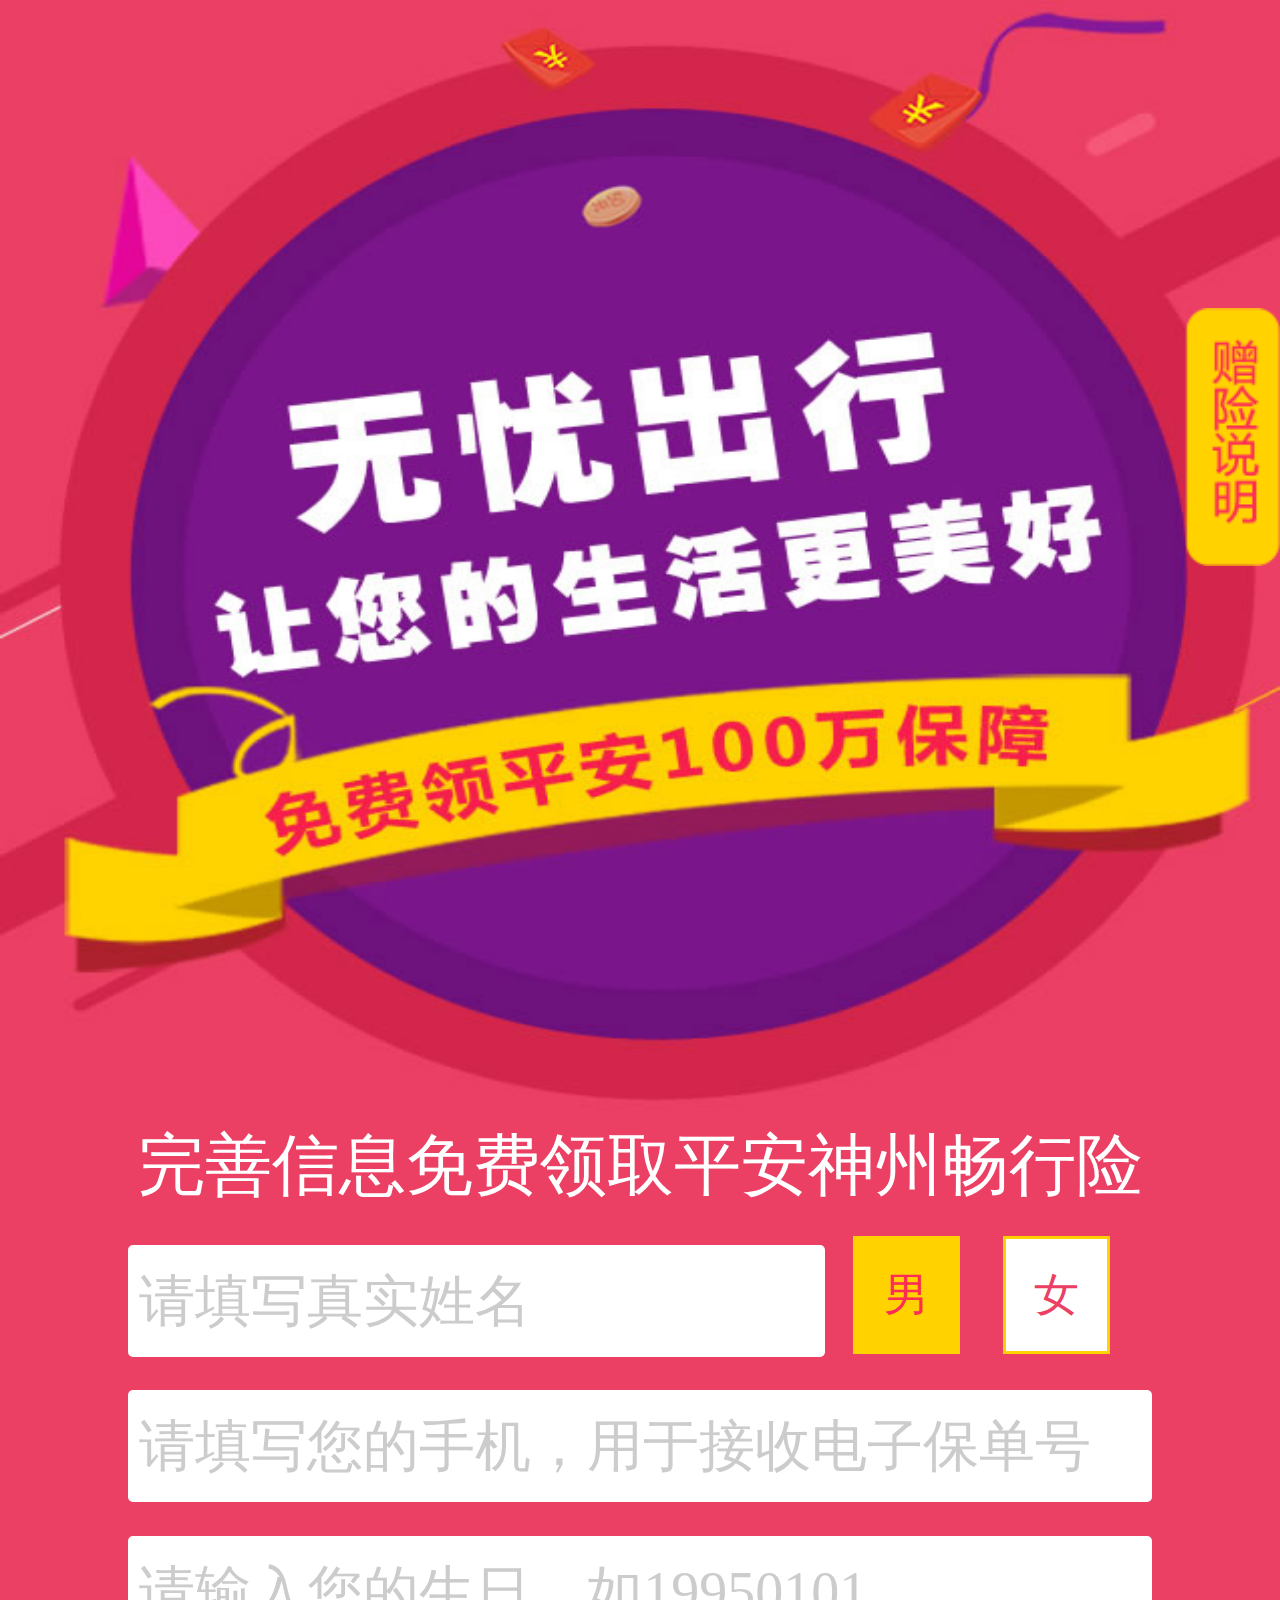
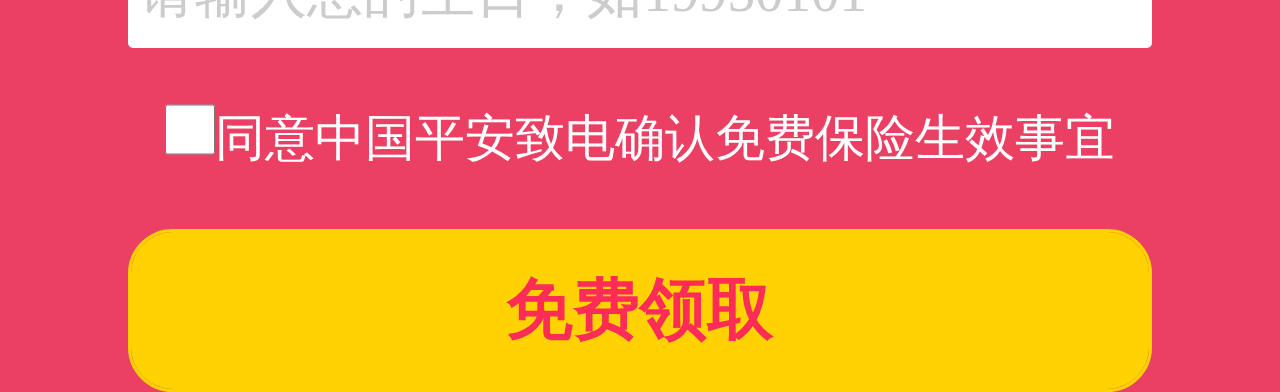
==== src/main/resources/public/index.html @ 1648fb3e "Bug:1111 Bugzilla Project: Sichuan Airline Description:" ====
<!DOCTYPE html>
<html>
<head>
    <meta charset="utf-8">
    <title>免费领取</title>
    <meta name="viewport" content="target-densitydpi=device-dpi,width=device-width, initial-scale=1,maximum-scale=1, user-scalable=no">
    <meta name="mobile-web-app-capable" content="yes">
    <meta name="apple-mobile-web-app-capable" content="yes">
    <meta name="apple-mobile-web-app-status-bar-style" content="black">
    <link rel="stylesheet" href="css/style.css">
    <script type="text/javascript" src="js/jquery.js"></script>
    <script type="text/javascript" src="js/jquery-ui.min.js"></script>
    <script type="text/javascript" src="js/jquery.validate.min.js"></script>
    
    <script>
    function isPhoneNo(phone) { 
    	 var pattern = /^1[34578]\d{9}$/; 
    	 return pattern.test(phone); 
    	}
    /* $.validator.setDefaults({
		submitHandler: function() {
			alert("submitted!");
		}
	}); */
	
	function onhb(obj){
		obj.style.color='black';
	}
    
    $( function() {
    	
    	
        	
    	
        $( "#dialog" ).click(function() {
        	  $( "#page1" ).show( "fold", 200 );
        	  $( "#page1-mask" ).show( "fold", 200 );
        	  
        });
        
        $( "#page1close" ).click(function() {
      	  $( "#page1" ).hide();
      	  $( "#page1-mask" ).hide();
      	  
      	});
        
        $( "#username" ).focus(function() {
        	  $( "#username" ).val("");
        	  $( "#username" ).css('color','black');
        	});
        $( "#telphone" ).focus(function() {
      	  $( "#telphone" ).val("");
      		$( "#telphone" ).css('color','black');
      	  
      	});
        $( "#bday" ).focus(function() {
        	  $( "#bday" ).val("");
        	  $( "#bday" ).css('color','black');
        	});
        $( "#sex1" ).click(function() {
        	$( "#sexman" ).removeClass("man");
      	  $( "#sexman" ).addClass("man_click");
      	$( "#sexwoman" ).removeClass("man_click");
      	$( "#sexwoman" ).addClass("man");
      	$( "#sex" ).val("1");
      	});
        
        $( "#sex2" ).click(function() {
        	$( "#sexwoman" ).removeClass("man");
        	  $( "#sexwoman" ).addClass("man_click");
        	$( "#sexman" ).removeClass("man_click");
        	$( "#sexman" ).addClass("man");
        	$( "#sex" ).val("2");
        });
        
        
        

        
        
        $("#sub").click(function(){
        	var flag = "0";
        	if($( "#username" ).val()=='' || $( "#username" ).val()=='请填写真实姓名' ){
        		$( "#username" ).animate({
        	          backgroundColor: "#aa0000",
        	          //color: "#fff",
        	          //width: 500
        	        }, 1000 )
        		//$( "#username" ).focus();
        		$( "#username" ).val("请填写真实姓名");
        		$( "#username" ).animate({
      	          backgroundColor: "#ffffff",
      	          //color: "#fff",
      	          //width: 500
      	        }, 500 )
        		flag="1";
        	}
        	
			if($( "#telphone" ).val()=='' || $( "#telphone" ).val()=='请填写您的手机，用于接收电子保单号' || !isPhoneNo($( "#telphone" ).val())){
				$( "#telphone" ).animate({
      	          backgroundColor: "#aa0000",
      	          //color: "#fff",
      	          //width: 500
      	        }, 1000 )
        		//$( "#telphone" ).focus();
        		$( "#telphone" ).val("请填写您的手机，用于接收电子保单号");
        		$( "#telphone" ).animate({
        	          backgroundColor: "#ffffff",
        	          //color: "#fff",
        	          //width: 500
        	        }, 500 )
        		flag="1";
        	}
			
			if($( "#bday" ).val()=='' || $( "#bday" ).val()=='请输入您的生日，如19950101'){
				$( "#bday" ).animate({
	      	          backgroundColor: "#aa0000",
	      	          //color: "#fff",
	      	          //width: 500
	      	        }, 1000 )
        		//$( "#bday" ).focus();
        		$( "#bday" ).val("请输入您的生日，如19950101");
        		$( "#bday" ).animate({
      	          backgroundColor: "#ffffff",
      	          //color: "#fff",
      	          //width: 500
      	        }, 500 )
        		flag="1";
        	}
			
			
			
        	
        	if(flag=='1'){
        		return;
        	}
        	
			if(!$( "#agree" ).is(':checked')){
        		
        		alert("请勾选 同意中国平安致电确认免费保险生效事宜");
        		flag="1";
        	}
			
			if(flag=='1'){
        		return;
        	}
        	
            //Ajax调用处理
          $.ajax({
             type: "POST",
             url: "/project1/save",
           	 data: {
                 "username": $("#username").val(),
                 "sex": $("#sex").val(),
                 "telphone": $("#telphone").val(),
                 "bday":$("#bday").val()
             },
             success: function(data){
            	 $( "#page2" ).show( "fold", 200 );
            	 $( "#page2-mask" ).show( "fold", 200 );
            	 
                }
          });
          
       });
        $( "#page2close" ).click(function() {
        	$( "#page2" ).hide();
        	$( "#page2-mask" ).hide();
        	window.location.reload()
        });
        
      } );
    </script>
</head>

<body>
<input type="hidden" id="sex" name="sex" value="1">
<!--页面html1-->
<div id="box" >
<div class="link"><a id="dialog" href="#"></a></div>
 <div class="logo"></div>

 <div class="box ryui-box ryui-box-align-center ryui-box-ver">
  <div class="ryui-box-flex-1"><h2>完善信息免费领取平安神州畅行险</h2></div>
  <div class="ryui-box-flex-1 ryui-box ryui-box_w">
   <div class="ryui-box-flex-1 input input_s"><input id="username" name="" maxlength="10" type="text" value="请填写真实姓名"  ></div>
   
   <div id="sexman" class="ryui-box-flex-1 man_click"><input id="sex1" name="" type="button" value="男"></div>
   <div id="sexwoman" class="ryui-box-flex-1 man"><input id="sex2" name="" type="button" value="女"></div>
  </div>
  <div class="ryui-box-flex-1 input"><input name="" id="telphone" type="text" maxlength="11" value="请填写您的手机，用于接收电子保单号"></div>
  <div class="ryui-box-flex-1 input"><input name="" id="bday" type="text" maxlength="8"  value="请输入您的生日，如19950101"></div>
  <div class="ryui-box-flex-1 ryui-box chkbox">
   <div class="ryui-box-flex-1"><input id="agree" name="" type="checkbox" value=""></div>
   <div class="ryui-box-flex-1"><h3>同意中国平安致电确认免费保险生效事宜</h3></div>
  </div>
  <div class="ryui-box-flex-1 btn"><button id="sub" type="button" >免费领取</button></div>
 </div>

</div>

<!--页面html2-->
<div id="page1"  class="page1_box ryui-box ryui-box-align-center ryui-box-ver" style="display:none">
<div class="ryui-box-flex-1" style="width: 100%"><div id="page1close" class="close"></div></div>
 <div class="ryui-box-flex-1 baoxian_table">
 <img src="images/baoxian_table.jpg">
 </div>
 <div class="ryui-box-flex-1 txt">
  <h4>投保须知：</h4>
  <span>1）投保规定：本保险身故受益人为法定受益人。正常工作或正常生活的自然人。<br>
2）保险限制：每一客户受赠保险以1份为限；本赠险产品仅限被保人本人领取。<br>
3）保险期限：本保险的保障期限为（6）个月，以被保险人收到短信通知上的保险起止日期为准。对保险起至日期之外所发生的保险事故本公司不负给付保险金责任。<br>
4）告知义务：依据我国《保险法》的规定，投保人、被保险人在投保时，应对投保书内各项内容如实详细地说明或填写清楚。否则，保险人有权依法解除保险合同。<br>
5）保险凭证：本产品仅提供电子保单。仅限赠送。保单经审核生效后客户会自动收到短信通知，请将短信保存以方便查询及理赔。您也可以通过拨打电话：95511或登陆<a href="http://www.pingan.com/property_insurance/pa18AutoInquiry/" style="color:#0000ff;text-decoration:underline;">http://www.pingan.com/
property_insurance/pa18AutoInquiry/</a>查询您的保单信息。<br>
6）本保险不接受撤保、退保、加保及被保险人更换。<br>
7）保险金申请：发生保险事故后，请被保险人或受益人及时凭电子保险单号及身份信息向保险公司报案，并提供相关证明和资料，保险公司将尽快按照有关条款履行给付责任。</span>
 </div>
</div>
<div id="page1-mask" style="display:none"></div>

<!--页面html3-->
<div id="page2" class="page1_box ryui-box ryui-box-align-center ryui-box-ver" style="display:none">
 <div class="ryui-box-flex-1" style="width: 100%"><div id="page2close" class="close"><img src="images/close_ico.png"></div></div>
 <div class="ryui-box-flex-1"><h5>参与成功</h5></div>
 <div class="ryui-box-flex-1 page2_txt"><span>恭喜您参与成功，中国平安工作人员后续将致电您关于保险生效事宜，谢谢您的参与！</span></div>
</div>
<div id="page2-mask" style="display:none"></div>
<!--页面完-->
<script src="js/style.js"></script>
<script>
		// $.init({
		// 	swipeBack:true //启用右滑关闭功能
		// });
		$('.ryui-input-group').on('change', 'input', function() {
			var value = this.checked?"true":"false";
			this.previousElementSibling.innerText = "checked："+value;
		});
	</script>
</body>
</html>
---- src/main/resources/public/css/style.css ----
/* CSS Document */
*{ margin:0; padding:0;}
a:focus, a:after, a:hover{ outline:0;-moz-outline: none;}
a{ cursor: pointer;text-decoration: none;outline: none;background-color: transparent;}
img{ border:0;}
table{ border-collapse:collapse;}
.clr{ clear:both;}
*, *:after, *:before { -webkit-box-sizing: border-box; box-sizing: border-box; }
.clearfix:before, .clearfix:after { display: table; content: ''; }
.clearfix:after { clear: both; }
html,body{ height: 100%;font-family:"Microsoft YaHei",微软雅黑,"MicrosoftJhengHei",华文细黑,STHeiti,MingLiu; background:#eb4064;}

.ryui-box
{
    display:         box;
    display: -webkit-box;
    display:-moz-box;
}
.ryui-box-ver
{
    box-orient: vertical;
    -webkit-box-orient: vertical;
}
.ryui-box-align-center
{
    box-align: center;
    -webkit-box-align: center;
}
.ryui-box-pack-end
{
    box-pack: end;
    -webkit-box-pack: end;
}
.ryui-box-flex-1
{
    box-flex: 1;
    -webkit-box-flex: 1;
}

.ryui-box-flex-2
{
    box-flex: 2;
    -webkit-box-flex: 2;
}
input[type='button'],
input[type='submit'],
input[type='reset'],
button,
.ryui-btn
{
    font-size: 1.2rem;
    font-weight: bold;
	font-family:微软雅黑;
    line-height: 1.6rem;
    position: relative;
    display: inline-block;
    overflow: hidden;
    margin-bottom: 0;
    padding: .6rem .75rem;
    cursor: pointer;
    -webkit-transition: all;
    transition: all;
    -webkit-transition-timing-function: linear;
    transition-timing-function: linear;
    -webkit-transition-duration: .2s;
    transition-duration: .2s;
    text-align: center;
    vertical-align: top;
    white-space: nowrap;
    color: #ff2c58;
    border: .0625rem solid #ffd200;
    border-radius: .8rem;
    border-top-left-radius: .8rem;
    border-top-right-radius: .8rem;
    border-bottom-right-radius: .8rem;
    border-bottom-left-radius: .8rem;
    background-color: #ffd200;
    background-clip: padding-box;
}
input[type='button']:enabled:active,
input[type='button'].ryui-active:enabled,
input[type='submit']:enabled:active,
input[type='submit'].ryui-active:enabled,
input[type='reset']:enabled:active,
input[type='reset'].ryui-active:enabled,
button:enabled:active,
button.ryui-active:enabled,
.ryui-btn:enabled:active,
.ryui-btn.ryui-active:enabled
{
    color: #fff;
    background-color: #929292;
    box-shadow: 0 10px 20px rgba(0, 0, 0, .19), 0 6px 6px rgba(0, 0, 0, .23);
}
input[type='button']:disabled,
input[type='button'].ryui-disabled,
input[type='submit']:disabled,
input[type='submit'].ryui-disabled,
input[type='reset']:disabled,
input[type='reset'].ryui-disabled,
button:disabled,
button.ryui-disabled,
.ryui-btn:disabled,
.ryui-btn.ryui-disabled
{
    opacity: .6;
}

#box{background:#eb4064;background-size: 100% 100%; width: 100%; min-height: 100%; }
#box .link{ position:absolute; top:5.5rem; right:0; z-index:2; width:1.7rem; height:4.6rem;}
#box .link a{ float:left; background:url(../images/baoxian_link.png) no-repeat center; background-size: 100% 100%; width:100%; height:100%;}
#box .logo{  position: absolute; top: 0; width:100%;background:url(../images/baoxian_logo.jpg) no-repeat center top;background-size: 100% 100%; width: 100%; height:20rem; z-index: 1;}
#box .box{ padding-top:20rem;}
#box .box h2{ font-size:1.2rem; color:#fff; font-weight:normal;}
#box .box h3{ font-size:.9rem; color:#fff; font-weight:normal;}
.input{ background:#fff; width:80%; height:2rem; border-radius:5px; padding-left:.2rem; margin-top:.6rem;}
.input input{ width:99%; border:0; background:none; height:2rem; line-height:2rem; color:#cccccc; font-size:1rem; font-family:微软雅黑;}
.ryui-box_w{ width:80%;}
.input_s{ width:70%; margin-right:.5rem;}
.chkbox{ margin:1rem auto;}
.chkbox input{ width:.9rem; height:.9rem;}
.btn{ width:80%;}
.btn button{ width:100%;}
.man_click{ width:15%; margin-top:.45rem;}
.man_click input[type='button']{ 
 color: #ff2c58;
    border: .0625rem solid #ffd200;
    border-radius:0;
    border-top-left-radius: 0;
    border-top-right-radius:0;
    border-bottom-right-radius:0;
    border-bottom-left-radius: 0;
    background-color: #ffd200;
	font-size: .8rem;
    font-weight: 400;
	font-family:微软雅黑;
    line-height: 1rem;
	padding:.5rem .5rem;
}
.man{ width:15%; margin-top:.45rem;}
.man input[type='button']{ 
 color: #eb3f63;
    border: .0625rem solid #ffd200;
    border-radius:0;
    border-top-left-radius: 0;
    border-top-right-radius:0;
    border-bottom-right-radius:0;
    border-bottom-left-radius: 0;
    background-color: #ffd200;
	font-size: .8rem;
    font-weight: 400;
	font-family:微软雅黑;
    line-height: 1rem;
	padding:.5rem .5rem;
	background:#fff;
}

#page1-mask{background:#000; opacity: 0.5; background-size: 100% 100%; width: 100%; height: 100%; z-index:9996; top:0; left:0; position:fixed;}
#page1{ width:88%; background:#fff; margin-bottom:6rem; z-index:9997; position:absolute; top:2rem; left:6%; border-radius: .5rem;
    border-top-left-radius: .5rem;
    border-top-right-radius: .5rem;
    border-bottom-right-radius: .5rem;
    border-bottom-left-radius:  .5rem;
}
#page2-mask{background:#000; opacity: 0.5; background-size: 100% 100%; width: 100%; height: 100%; z-index:9998; top:0; left:0; position:fixed;}
#page2{ width:88%; background:#fff; z-index:9999; position:absolute; top:5rem; left:6%; border-radius: .5rem;
    border-top-left-radius: .5rem;
    border-top-right-radius: .5rem;
    border-bottom-right-radius: .5rem;
    border-bottom-left-radius:  .5rem;
}
.baoxian_table{display:inline-block; width:90%; margin-left:5%; height:13.5rem;}
.baoxian_table img{ width:100%; height:100%;}
.txt{ width:90%; }
.txt h4{ color:#f5234f; font-size:1rem;}
.txt span{ color:#666666; font-size:1rem; padding-bottom:2rem; display:inline-block; width:100%;word-break:break-all; }
.close{ margin:.5rem .3rem auto auto; display:inline-block; height:2rem; width:2rem; float:right;}
.close img{width:100%; height:100%;}
h5{ font-size:1.4rem; color:#f5234f; font-weight:normal; text-align:center;}
.page2_txt{  width:92%; margin-left:4%; margin-top:1rem; margin-bottom:2rem;}
#page2 span{ color:#666666; font-size:1rem; text-align:center;}
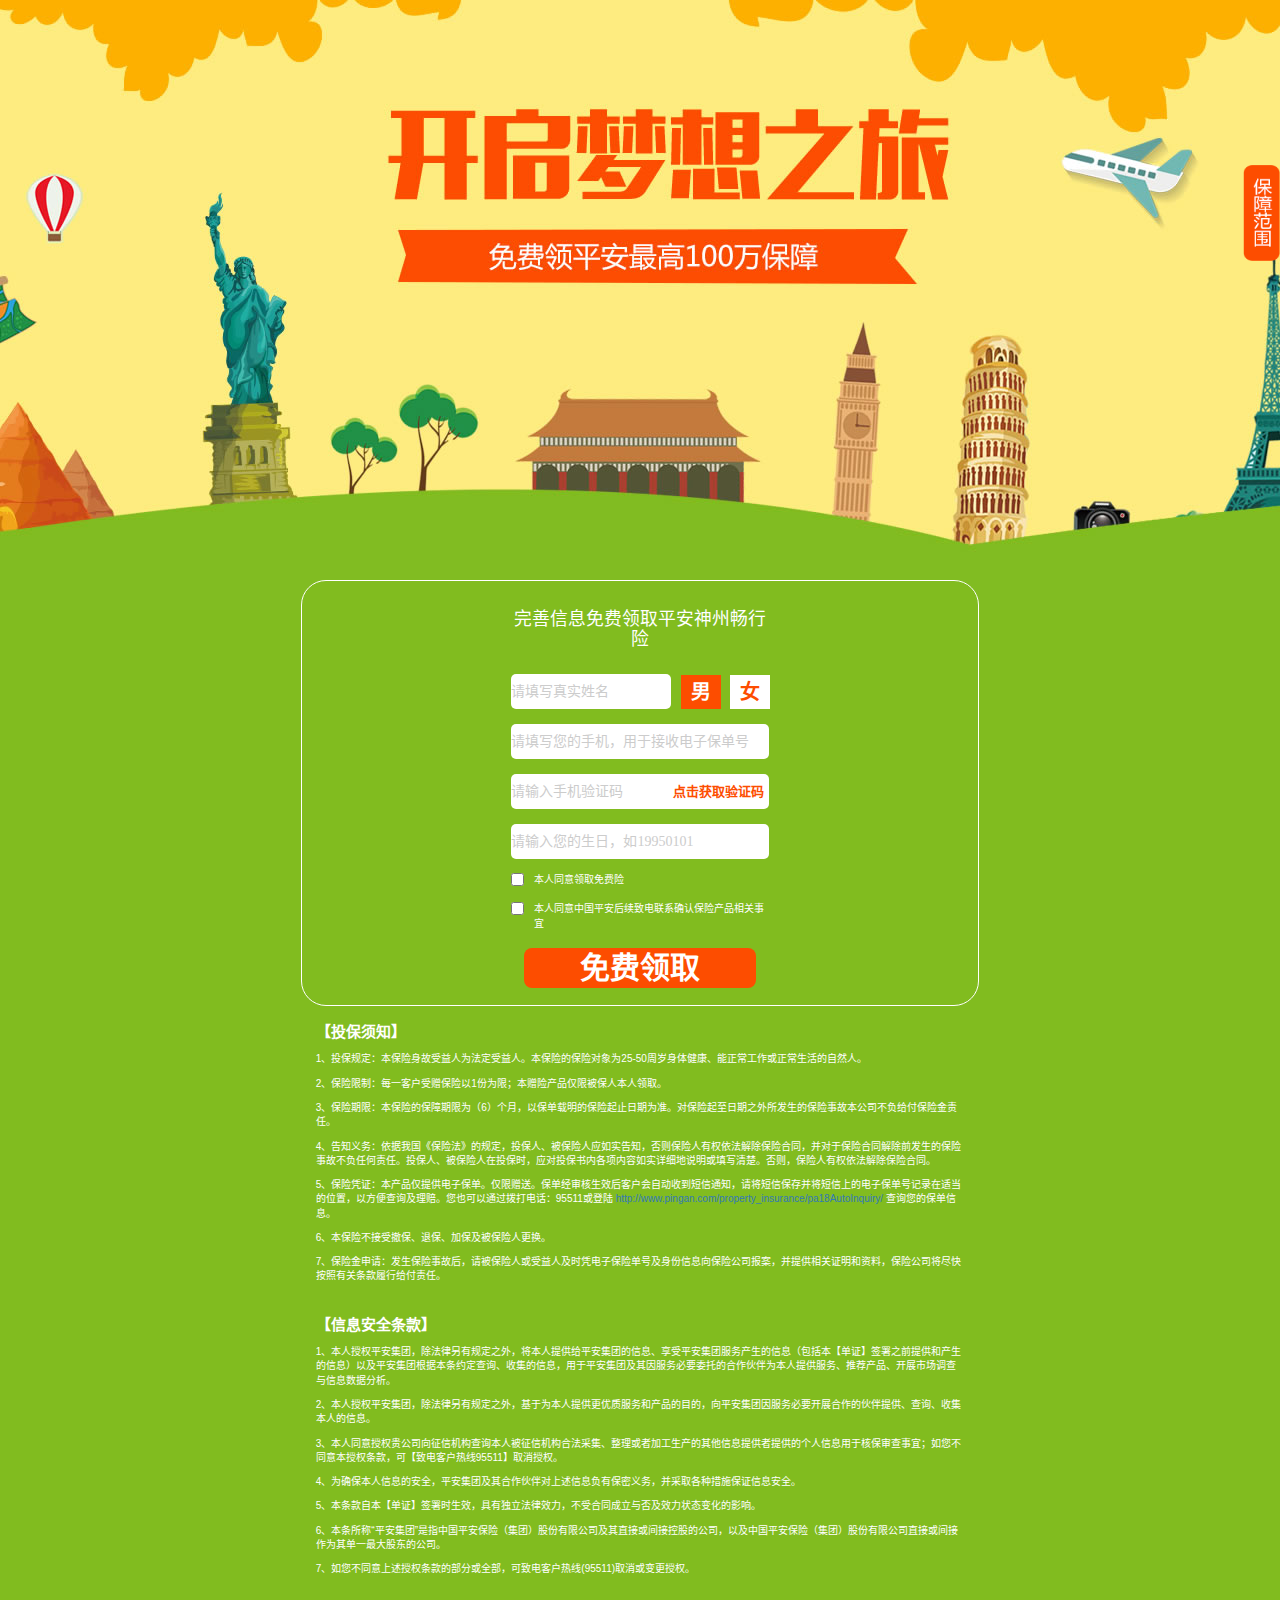
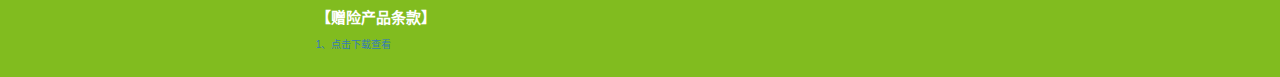
==== commit 77ba6d74: "ok commit" ====
--- a/src/main/resources/public/index.html
+++ b/src/main/resources/public/index.html
@@ -1,241 +1,234 @@
+
 <!DOCTYPE html>
-<html>
+<html lang="zh-CN">
 <head>
-    <meta charset="utf-8">
-    <title>免费领取</title>
-    <meta name="viewport" content="target-densitydpi=device-dpi,width=device-width, initial-scale=1,maximum-scale=1, user-scalable=no">
-    <meta name="mobile-web-app-capable" content="yes">
-    <meta name="apple-mobile-web-app-capable" content="yes">
-    <meta name="apple-mobile-web-app-status-bar-style" content="black">
-    <link rel="stylesheet" href="css/style.css">
-    <script type="text/javascript" src="js/jquery.js"></script>
-    <script type="text/javascript" src="js/jquery-ui.min.js"></script>
-    <script type="text/javascript" src="js/jquery.validate.min.js"></script>
-    
-    <script>
-    function isPhoneNo(phone) { 
-    	 var pattern = /^1[34578]\d{9}$/; 
-    	 return pattern.test(phone); 
-    	}
-    /* $.validator.setDefaults({
-		submitHandler: function() {
-			alert("submitted!");
-		}
-	}); */
+  <meta charset="UTF-8">
+  <meta name="viewport" content="width=device-width, initial-scale=1.0, maximum-scale=1.0, user-scalable=0" />
+  <meta name="format-detection" />
+  <meta name="apple-mobile-web-app-capable" content="yes" />
+  <meta http-equiv="Content-Type" content="text/html; charset=UTF-8"> 
+  <meta http-equiv="X-UA-Compatible" content="IE=edge">
+  <meta name="viewport" content="width=device-width, initial-scale=1">
+  <meta name="description" content="">
+  <meta name="keywords" content="">
+  <title></title>
+  <!--[if IE 8]> 
+    <script src="http://7xrlxs.com1.z0.glb.clouddn.com/scripts/html5shiv.min.js" type="text/javascript"></script>
+    <script src="http://7xrlxs.com1.z0.glb.clouddn.com/scripts/respond.min.js" type="text/javascript"></script>
+  <![endif]-->
+ <link rel="stylesheet" href="css/bootstrap.min.css"> 
+  <link rel="stylesheet" href="css/style1.css">
+  <link rel="stylesheet" href="css/animate.css">
+<!--    <link rel="stylesheet" href="css/index.css">-->
+  <link rel="stylesheet" href="css/index2.css">
+  <script src="js/jquery-1.12.1.min.js"></script>
+  <script>
+  $(document).ready(function(){ 
+　　	//browserRedirect()
 	
-	function onhb(obj){
-		obj.style.color='black';
+        
+    
+  
+ });
+  
+  	 
+        
+     function browserRedirect() {
+		  var sUserAgent = navigator.userAgent.toLowerCase();
+		  var bIsIpad = sUserAgent.match(/ipad/i) == "ipad";
+		  var bIsIphoneOs = sUserAgent.match(/iphone os/i) == "iphone os";
+		  var bIsMidp = sUserAgent.match(/midp/i) == "midp";
+		  var bIsUc7 = sUserAgent.match(/rv:1.2.3.4/i) == "rv:1.2.3.4";
+		  var bIsUc = sUserAgent.match(/ucweb/i) == "ucweb";
+		  var bIsAndroid = sUserAgent.match(/android/i) == "android";
+		  var bIsCE = sUserAgent.match(/windows ce/i) == "windows ce";
+		  var bIsWM = sUserAgent.match(/windows mobile/i) == "windows mobile";
+		  if ((bIsIpad || bIsIphoneOs || bIsMidp || bIsUc7 || bIsUc || bIsAndroid || bIsCE || bIsWM) ){
+		    //alert("ipad");
+		  }
+		  
+		  if(bIsIpad){
+		  // alert("ipad");
+		  	//$( "#box" ).css("width","70%");
+		  }
 	}
-    
-    $( function() {
-    	
-    	
-        	
-    	
-        $( "#dialog" ).click(function() {
-        	  $( "#page1" ).show( "fold", 200 );
-        	  $( "#page1-mask" ).show( "fold", 200 );
-        	  
-        });
-        
-        $( "#page1close" ).click(function() {
-      	  $( "#page1" ).hide();
-      	  $( "#page1-mask" ).hide();
-      	  
-      	});
-        
-        $( "#username" ).focus(function() {
-        	  $( "#username" ).val("");
-        	  $( "#username" ).css('color','black');
-        	});
-        $( "#telphone" ).focus(function() {
-      	  $( "#telphone" ).val("");
-      		$( "#telphone" ).css('color','black');
-      	  
-      	});
-        $( "#bday" ).focus(function() {
-        	  $( "#bday" ).val("");
-        	  $( "#bday" ).css('color','black');
-        	});
-        $( "#sex1" ).click(function() {
-        	$( "#sexman" ).removeClass("man");
-      	  $( "#sexman" ).addClass("man_click");
-      	$( "#sexwoman" ).removeClass("man_click");
-      	$( "#sexwoman" ).addClass("man");
-      	$( "#sex" ).val("1");
-      	});
-        
-        $( "#sex2" ).click(function() {
-        	$( "#sexwoman" ).removeClass("man");
-        	  $( "#sexwoman" ).addClass("man_click");
-        	$( "#sexman" ).removeClass("man_click");
-        	$( "#sexman" ).addClass("man");
-        	$( "#sex" ).val("2");
-        });
-        
-        
-        
-
-        
-        
-        $("#sub").click(function(){
-        	var flag = "0";
-        	if($( "#username" ).val()=='' || $( "#username" ).val()=='请填写真实姓名' ){
-        		$( "#username" ).animate({
-        	          backgroundColor: "#aa0000",
-        	          //color: "#fff",
-        	          //width: 500
-        	        }, 1000 )
-        		//$( "#username" ).focus();
-        		$( "#username" ).val("请填写真实姓名");
-        		$( "#username" ).animate({
-      	          backgroundColor: "#ffffff",
-      	          //color: "#fff",
-      	          //width: 500
-      	        }, 500 )
-        		flag="1";
-        	}
-        	
-			if($( "#telphone" ).val()=='' || $( "#telphone" ).val()=='请填写您的手机，用于接收电子保单号' || !isPhoneNo($( "#telphone" ).val())){
-				$( "#telphone" ).animate({
-      	          backgroundColor: "#aa0000",
-      	          //color: "#fff",
-      	          //width: 500
-      	        }, 1000 )
-        		//$( "#telphone" ).focus();
-        		$( "#telphone" ).val("请填写您的手机，用于接收电子保单号");
-        		$( "#telphone" ).animate({
-        	          backgroundColor: "#ffffff",
-        	          //color: "#fff",
-        	          //width: 500
-        	        }, 500 )
-        		flag="1";
-        	}
-			
-			if($( "#bday" ).val()=='' || $( "#bday" ).val()=='请输入您的生日，如19950101'){
-				$( "#bday" ).animate({
-	      	          backgroundColor: "#aa0000",
-	      	          //color: "#fff",
-	      	          //width: 500
-	      	        }, 1000 )
-        		//$( "#bday" ).focus();
-        		$( "#bday" ).val("请输入您的生日，如19950101");
-        		$( "#bday" ).animate({
-      	          backgroundColor: "#ffffff",
-      	          //color: "#fff",
-      	          //width: 500
-      	        }, 500 )
-        		flag="1";
-        	}
-			
-			
-			
-        	
-        	if(flag=='1'){
-        		return;
-        	}
-        	
-			if(!$( "#agree" ).is(':checked')){
-        		
-        		alert("请勾选 同意中国平安致电确认免费保险生效事宜");
-        		flag="1";
-        	}
-			
-			if(flag=='1'){
-        		return;
-        	}
-        	
-            //Ajax调用处理
-          $.ajax({
-             type: "POST",
-             url: "/project1/save",
-           	 data: {
-                 "username": $("#username").val(),
-                 "sex": $("#sex").val(),
-                 "telphone": $("#telphone").val(),
-                 "bday":$("#bday").val()
-             },
-             success: function(data){
-            	 $( "#page2" ).show( "fold", 200 );
-            	 $( "#page2-mask" ).show( "fold", 200 );
-            	 
-                }
-          });
-          
-       });
-        $( "#page2close" ).click(function() {
-        	$( "#page2" ).hide();
-        	$( "#page2-mask" ).hide();
-        	window.location.reload()
-        });
-        
-      } );
-    </script>
+  </script>
 </head>
-
 <body>
-<input type="hidden" id="sex" name="sex" value="1">
-<!--页面html1-->
-<div id="box" >
-<div class="link"><a id="dialog" href="#"></a></div>
- <div class="logo"></div>
-
- <div class="box ryui-box ryui-box-align-center ryui-box-ver">
-  <div class="ryui-box-flex-1"><h2>完善信息免费领取平安神州畅行险</h2></div>
-  <div class="ryui-box-flex-1 ryui-box ryui-box_w">
-   <div class="ryui-box-flex-1 input input_s"><input id="username" name="" maxlength="10" type="text" value="请填写真实姓名"  ></div>
+  <!--[if lt IE 10]>
+    <p class="browsehappy">您正在使用 <strong>过时</strong> 
+    的浏览器。 请 <a href="http://browsehappy.com/">升级您的浏览器</a> 改善您的体验。</p>
+  <![endif]-->
+  
+
+  
+ <div class="container-fluid g-hd">
+    <div class="container m-contenbox por" style="
+    padding-top: 0px;" > 
+    <form class="form-horizontal modalForm1" id="myModal1">
+    <input type="hidden" id="sex" >
+    <div id="box">
+      <div class="link"><a id="dialog" href="#"></a></div>
+    <div class="box"  style="padding-top: 0px;">
+  <div class="ryui-box-flex-1" style="padding-top: 0.9rem;"><h2>完善信息免费领取平安神州畅行险</h2></div>
+  <div class="ryui-box-flex-1 ryui-box ">
+   <div class="ryui-box-flex-1 input input_s"><input id="username"   name="name" maxlength="5" type="text" placeholder="请填写真实姓名"  ></div>
+   
+   
    
    <div id="sexman" class="ryui-box-flex-1 man_click"><input id="sex1" name="" type="button" value="男"></div>
    <div id="sexwoman" class="ryui-box-flex-1 man"><input id="sex2" name="" type="button" value="女"></div>
   </div>
-  <div class="ryui-box-flex-1 input"><input name="" id="telphone" type="text" maxlength="11" value="请填写您的手机，用于接收电子保单号"></div>
-  <div class="ryui-box-flex-1 input"><input name="" id="bday" type="text" maxlength="8"  value="请输入您的生日，如19950101"></div>
-  <div class="ryui-box-flex-1 ryui-box chkbox">
-   <div class="ryui-box-flex-1"><input id="agree" name="" type="checkbox" value=""></div>
-   <div class="ryui-box-flex-1"><h3>同意中国平安致电确认免费保险生效事宜</h3></div>
-  </div>
-  <div class="ryui-box-flex-1 btn"><button id="sub" type="button" >免费领取</button></div>
+  <div class="ryui-box-flex-1 input" ><input name="" class="showerror" id="telphone" name="birth" type="text" maxlength="11" placeholder="请填写您的手机，用于接收电子保单号" ></div>
+  
+  <div class="ryui-box-flex-1 input"><input name="" id="yzm" type="text" class="showerror" placeholder="请输入手机验证码">
+  	<button id="subyzm" type="button" class="f-yzman1 "   data-toggle="modal">点击获取验证码</button>
+  </div>
+  
+  <div class="ryui-box-flex-1 input"><input name="" id="bday" class="showerror" type="text" maxlength="8"  placeholder="请输入您的生日，如19950101"></div>
+  <div class="ryui-box-flex-1 ryui-box chkbox" >
+   <div class="ryui-box-flex-1" ><input id="agree1" name="" type="checkbox" value="" ></div>
+   <div class="ryui-box-flex-1"><p>本人同意领取免费险</p></div>
+	  </div>
+	
+	<div class="ryui-box-flex-3  chkbox">
+   <div class="ryui-box-flex-1" ><input id="agree2" name="" type="checkbox" value="" ></div>
+   <div class="ryui-box-flex-1"><p>本人同意中国平安后续致电联系确认保险产品相关事宜</p></div>
+	  </div> 
+	  <div class="ryui-box-flex-1 btn"><button id="sub" type="button" >免费领取</button></div>
+	 </div>
+    </div>
+  
+    
+    
+       	</form>  
+    
+   
+    </div>
+
+  </div> 
+  
+  
+   <div id="modal-body" class="modal-body">
+          <div class="m-mrt">    
+                <p class="mb15">【投保须知】</p>           
+                 
+                  <p> 1、投保规定</span>：本保险身故受益人为法定受益人。本保险的保险对象为25-50周岁身体健康、能正常工作或正常生活的自然人。</p>
+                  <p><span class="zscolor">2、保险限制</span>：每一客户受赠保险以1份为限；本赠险产品仅限被保人本人领取。</p>
+                  <p><span class="zscolor">3、保险期限</span>：本保险的保障期限为（6）个月，以保单载明的保险起止日期为准。对保险起至日期之外所发生的保险事故本公司不负给付保险金责任。</p>
+                  <p><span class="zscolor">4、告知义务</span>：依据我国《保险法》的规定，投保人、被保险人应如实告知，否则保险人有权依法解除保险合同，并对于保险合同解除前发生的保险事故不负任何责任。投保人、被保险人在投保时，应对投保书内各项内容如实详细地说明或填写清楚。否则，保险人有权依法解除保险合同。
+                    </p>
+                  <p><span class="zscolor">5、保险凭证</span>：本产品仅提供电子保单。仅限赠送。保单经审核生效后客户会自动收到短信通知，请将短信保存并将短信上的电子保单号记录在适当的位置，以方便查询及理赔。您也可以通过拨打电话：95511或登陆 <a href="http://www.pingan.com/property_insurance/pa18AutoInquiry/ "> http://www.pingan.com/property_insurance/pa18AutoInquiry/ </a> 
+                    查询您的保单信息。
+                  </p>
+                  <p>6、本保险不接受撤保、退保、加保及被保险人更换。</p>
+                  <p><span class="zscolor">7、保险金申请</span>：发生保险事故后，请被保险人或受益人及时凭电子保险单号及身份信息向保险公司报案，并提供相关证明和资料，保险公司将尽快按照有关条款履行给付责任。
+                  </p>
+          </div>
+          <br>
+          <div class="m-mrt">    
+              <p class="mb15">【信息安全条款】</p>           
+                <p>1、本人授权平安集团，除法律另有规定之外，将本人提供给平安集团的信息、享受平安集团服务产生的信息（包括本【单证】签署之前提供和产生的信息）以及平安集团根据本条约定查询、收集的信息，用于平安集团及其因服务必要委托的合作伙伴为本人提供服务、推荐产品、开展市场调查与信息数据分析。</p>
+                 <p>2、本人授权平安集团，除法律另有规定之外，基于为本人提供更优质服务和产品的目的，向平安集团因服务必要开展合作的伙伴提供、查询、收集本人的信息。</p>
+                  <p>3、本人同意授权贵公司向征信机构查询本人被征信机构合法采集、整理或者加工生产的其他信息提供者提供的个人信息用于核保审查事宜；如您不同意本授权条款，可【致电客户热线95511】取消授权。</p>
+                    <p>4、为确保本人信息的安全，平安集团及其合作伙伴对上述信息负有保密义务，并采取各种措施保证信息安全。</p>
+                   <p>5、本条款自本【单证】签署时生效，具有独立法律效力，不受合同成立与否及效力状态变化的影响。</p>
+                   <p>6、本条所称“平安集团”是指中国平安保险（集团）股份有限公司及其直接或间接控股的公司，以及中国平安保险（集团）股份有限公司直接或间接作为其单一最大股东的公司。</p>
+                   <p>7、如您不同意上述授权条款的部分或全部，可致电客户热线(95511)取消或变更授权。</p>
+                </p>
+                <br>
+                <p class="mb15">【赠险产品条款】</p>      
+                <p><a href="赠险产品条款文档.docx" target="_blank">1、点击下载查看</a></p>
+          </div>
+        </div>
+  
+  
+  
+  <div id="page2" class="page1_box ryui-box ryui-box-align-center ryui-box-ver" style="display:none">
+	 <div class="ryui-box-flex-1" style="width: 100%"><div id="page2close" class="close"><img src="images/close_ico.png"></div></div>
+	 <div class="ryui-box-flex-1"><h5>参与成功</h5></div>
+	 <div class="ryui-box-flex-1 page2_txt"><span>恭喜您参与成功，中国平安工作人员后续将致电您关于保险生效事宜，谢谢您的参与！</span></div>
  </div>
-
-</div>
-
-<!--页面html2-->
-<div id="page1"  class="page1_box ryui-box ryui-box-align-center ryui-box-ver" style="display:none">
-<div class="ryui-box-flex-1" style="width: 100%"><div id="page1close" class="close"></div></div>
- <div class="ryui-box-flex-1 baoxian_table">
- <img src="images/baoxian_table.jpg">
- </div>
- <div class="ryui-box-flex-1 txt">
-  <h4>投保须知：</h4>
-  <span>1）投保规定：本保险身故受益人为法定受益人。正常工作或正常生活的自然人。<br>
-2）保险限制：每一客户受赠保险以1份为限；本赠险产品仅限被保人本人领取。<br>
-3）保险期限：本保险的保障期限为（6）个月，以被保险人收到短信通知上的保险起止日期为准。对保险起至日期之外所发生的保险事故本公司不负给付保险金责任。<br>
-4）告知义务：依据我国《保险法》的规定，投保人、被保险人在投保时，应对投保书内各项内容如实详细地说明或填写清楚。否则，保险人有权依法解除保险合同。<br>
-5）保险凭证：本产品仅提供电子保单。仅限赠送。保单经审核生效后客户会自动收到短信通知，请将短信保存以方便查询及理赔。您也可以通过拨打电话：95511或登陆<a href="http://www.pingan.com/property_insurance/pa18AutoInquiry/" style="color:#0000ff;text-decoration:underline;">http://www.pingan.com/
-property_insurance/pa18AutoInquiry/</a>查询您的保单信息。<br>
-6）本保险不接受撤保、退保、加保及被保险人更换。<br>
-7）保险金申请：发生保险事故后，请被保险人或受益人及时凭电子保险单号及身份信息向保险公司报案，并提供相关证明和资料，保险公司将尽快按照有关条款履行给付责任。</span>
- </div>
-</div>
-<div id="page1-mask" style="display:none"></div>
-
-<!--页面html3-->
-<div id="page2" class="page1_box ryui-box ryui-box-align-center ryui-box-ver" style="display:none">
- <div class="ryui-box-flex-1" style="width: 100%"><div id="page2close" class="close"><img src="images/close_ico.png"></div></div>
- <div class="ryui-box-flex-1"><h5>参与成功</h5></div>
- <div class="ryui-box-flex-1 page2_txt"><span>恭喜您参与成功，中国平安工作人员后续将致电您关于保险生效事宜，谢谢您的参与！</span></div>
-</div>
-<div id="page2-mask" style="display:none"></div>
-<!--页面完-->
-<script src="js/style.js"></script>
-<script>
-		// $.init({
-		// 	swipeBack:true //启用右滑关闭功能
-		// });
-		$('.ryui-input-group').on('change', 'input', function() {
-			var value = this.checked?"true":"false";
-			this.previousElementSibling.innerText = "checked："+value;
-		});
-	</script>
+ <div id="page2-mask" style="display:none"></div>
+  
+  
+  <div id="page1"  class="page1_box ryui-box ryui-box-align-center ryui-box-ver" style="display:none">
+	<div class="ryui-box-flex-1" style="width: 100%;height:3rem;"><div id="page1close" class="close1"></div></div>
+	 <div class="ryui-box-flex-1 baoxian_table">
+	 <img src="images/baoxian_table.jpg" >
+	 </div>
+	    <div id="modal-body-d" class="modal-body">
+          <div class="m-mrt">    
+                <p class="mb15">【投保须知】</p>           
+                 
+                  <p> 1、投保规定</span>：本保险身故受益人为法定受益人。本保险的保险对象为25-50周岁身体健康、能正常工作或正常生活的自然人。</p>
+                  <p><span class="zscolor">2、保险限制</span>：每一客户受赠保险以1份为限；本赠险产品仅限被保人本人领取。</p>
+                  <p><span class="zscolor">3、保险期限</span>：本保险的保障期限为（6）个月，以保单载明的保险起止日期为准。对保险起至日期之外所发生的保险事故本公司不负给付保险金责任。</p>
+                  <p><span class="zscolor">4、告知义务</span>：依据我国《保险法》的规定，投保人、被保险人应如实告知，否则保险人有权依法解除保险合同，并对于保险合同解除前发生的保险事故不负任何责任。投保人、被保险人在投保时，应对投保书内各项内容如实详细地说明或填写清楚。否则，保险人有权依法解除保险合同。
+                    </p>
+                  <p><span class="zscolor">5、保险凭证</span>：本产品仅提供电子保单。仅限赠送。保单经审核生效后客户会自动收到短信通知，请将短信保存并将短信上的电子保单号记录在适当的位置，以方便查询及理赔。您也可以通过拨打电话：95511或登陆 <a href="http://www.pingan.com/property_insurance/pa18AutoInquiry/ "> http://www.pingan.com/property_insurance/pa18AutoInquiry/ </a> 
+                    查询您的保单信息。
+                  </p>
+                  <p>6、本保险不接受撤保、退保、加保及被保险人更换。</p>
+                  <p><span class="zscolor">7、保险金申请</span>：发生保险事故后，请被保险人或受益人及时凭电子保险单号及身份信息向保险公司报案，并提供相关证明和资料，保险公司将尽快按照有关条款履行给付责任。
+                  </p>
+          </div>
+          <br>
+          <div class="m-mrt">    
+              <p class="mb15">【信息安全条款】</p>           
+                <p>1、本人授权平安集团，除法律另有规定之外，将本人提供给平安集团的信息、享受平安集团服务产生的信息（包括本【单证】签署之前提供和产生的信息）以及平安集团根据本条约定查询、收集的信息，用于平安集团及其因服务必要委托的合作伙伴为本人提供服务、推荐产品、开展市场调查与信息数据分析。</p>
+                 <p>2、本人授权平安集团，除法律另有规定之外，基于为本人提供更优质服务和产品的目的，向平安集团因服务必要开展合作的伙伴提供、查询、收集本人的信息。</p>
+                  <p>3、本人同意授权贵公司向征信机构查询本人被征信机构合法采集、整理或者加工生产的其他信息提供者提供的个人信息用于核保审查事宜；如您不同意本授权条款，可【致电客户热线95511】取消授权。</p>
+                    <p>4、为确保本人信息的安全，平安集团及其合作伙伴对上述信息负有保密义务，并采取各种措施保证信息安全。</p>
+                   <p>5、本条款自本【单证】签署时生效，具有独立法律效力，不受合同成立与否及效力状态变化的影响。</p>
+                   <p>6、本条所称“平安集团”是指中国平安保险（集团）股份有限公司及其直接或间接控股的公司，以及中国平安保险（集团）股份有限公司直接或间接作为其单一最大股东的公司。</p>
+                   <p>7、如您不同意上述授权条款的部分或全部，可致电客户热线(95511)取消或变更授权。</p>
+                </p>
+                <br>
+                <p class="mb15">【赠险产品条款】</p>      
+                <p><a href="赠险产品条款文档.docx" target="_blank">1、点击下载查看</a></p>
+          </div>
+        </div>
+	</div>
+	<div id="page1-mask" style="display:none"></div>
+  
+  <!-- 悬浮box 
+  <div class="m-xfbox hidden-xs hidden-sm">
+    <a href="#myModal6" data-toggle="modal"><i class="ico1"></i>赠险说明</a>
+    <p class="m-xz"><a href="#xzModal" data-toggle="modal"><i class="ico2"></i>活动细则</a></p>
+  </div>
+  <div class="m-xfbox visible-xs-block visible-sm-block">
+    <a href="#myModal6" data-toggle="modal">赠险</a>
+    <p class="m-xz"><a href="#xzModal" data-toggle="modal">细则</a></p>
+  </div>-->
+  </div>
+  <!-- 提示 -->
+  <div id="smallModal" class="modal fade" tabindex="-1"  aria-labelledby="mySmallModalLabel" aria-hidden="true">
+    <div class="modal-dialog small_dialog">
+      <div class="modal-content">
+        <p class="title"></p>
+        <p class="message clearfix" style="color:#666;"></p>
+        <button type="button" class="btn btn-primary okBTN redBTN" data-dismiss="modal">确认</button>
+      </div>
+    </div>
+  </div>
+  
+  
+  
+  <div id="jsContainer" class="jsContainer" style="height:0">
+    <div id="tuna_alert" style="display:none;position:absolute;z-index:999;overflow:hidden;"></div>
+    <div id="tuna_jmpinfo" style="visibility:hidden;position:absolute;z-index:120;"></div>
+  </div>
+  <script src="js/bootstrap.min.js" type="text/javascript"></script>
+   <script src="js/jquery-ui.min.js" type="text/javascript"></script>
+  <script src="js/jquery.validate.min.js" type="text/javascript"></script>
+  <script src="js/moment.min.js" type="text/javascript"></script>
+  <script src="js/fixdiv.js" type="text/javascript"></script>
+  <script src="js/scrollQ.js" type="text/javascript"></script>
+  <script src="js/jquery.slotmachine.js" type="text/javascript"></script>
+  <script src="js/init.js" type="text/javascript"></script>
+
+<!--  <script src="js/ryui.js" type="text/javascript"></script>-->
+  <script src="js/main.js" type="text/javascript"></script>
 </body>
-</html>
+</html>--- a/src/main/resources/public/css/style1.css
+++ b/src/main/resources/public/css/style1.css
@@ -0,0 +1,319 @@
+/* INICIO
+-------------------------------------------------------------------------*/
+#header{
+	margin: 0 auto 0;
+	width: 100%;
+	position: absolute;
+	text-align: center;
+	top: 0px;
+	background-color: #6C5726;
+	overflow: hidden;
+	position: relative;
+	padding: 50px 0px;
+    border-top: 10px solid #A48E4E;
+    border-bottom: 10px solid #A48E4E;
+}
+#header table, #footer table{
+	height: 100%;
+	width: 100%;
+}
+#header table td, #footer table td{
+	vertical-align: middle;
+}
+#header .content{
+	color: #FFFFFF;
+    float: left;
+    font-size: 50px;
+    font-weight: 300;
+    line-height: 42px;
+    margin-top: 30px;
+    text-align: center;
+    width: 100%;
+}
+#header .content, #footer .content{
+	font-family: 'Pathway Gothic One';
+	color: #ffffff;
+    float: left;
+    font-size: 70px;
+    font-weight: 300;
+    line-height: 80px;
+    margin-top: 2px;
+    margin-bottom: 20px;
+    text-align: center;
+    width: 100%;
+    padding: 30px 0px;
+}
+#header .content > div, #footer .content > div{
+	display: inline-block;
+}
+
+#footer{
+	width:100%;
+	background-color: #6C5726;
+	border-top: 20px dotted #A48E4E;
+	height: 200px;
+}
+
+
+.line{
+	background-color: #DCD293;
+	padding: 50px 0px 25px 0px;
+	width:100%;
+	border-top: 20px dotted #A48E4E;
+}
+
+
+
+.machineContainer{
+	background-color: #e03013;
+	padding: 5px 1px 5px 1px;
+	overflow: hidden;
+	height: 135px;
+}
+.slotMachine{
+	width: 32.333333%;
+	border: 5px solid #a12019;
+	height: 100px;
+	padding: 0px;
+	overflow: hidden;
+	display: inline-block;
+	text-align: center;
+	/*margin: 0px 5px;*/
+	/*border: 5px solid #000;*/
+	background-color: #ffffff;	
+}
+.machineResult{
+	color:#fff;
+	text-align:center;
+	font-weight: 900;
+}
+.noBorder{
+	border:none !important;
+	background: transparent !important;
+}
+.slotMachine .slot{
+	height:100px;
+	background-position-x: 55%;
+	background-repeat: no-repeat;
+}
+.slot1{
+	background-image: url("http://7xj5ea.com1.z0.glb.clouddn.com/T_zq_j1.jpg"); background-size: 100%;
+}
+.slot2{
+	background-image: url("http://7xj5ea.com1.z0.glb.clouddn.com/T_zq_j2.jpg");background-size: 100%;
+}
+.slot3{
+	background-image: url("http://7xj5ea.com1.z0.glb.clouddn.com/T_zq_j1.jpg");background-size: 100%;
+}
+.slot4{
+	background-image: url("http://7xj5ea.com1.z0.glb.clouddn.com/T_zq_j2.jpg");background-size: 100%;
+}
+.slot5{
+	background-image: url("http://7xj5ea.com1.z0.glb.clouddn.com/T_zq_j1.jpg");background-size: 100%;
+}
+.slot6{
+	background-image: url("http://7xj5ea.com1.z0.glb.clouddn.com/T_zq_j2.jpg");background-size: 100%;
+}
+
+.m-lhjct{ width: 533px; height: 411px; margin: auto; position: relative;}
+		.m-lhjct img{display: block;}
+		.m-lhjct .u-sb{ background:#fff1b2; height: 60px; line-height: 60px; color: #f33c1e; font-size:30px; width: 60%; no-repeat; position: absolute; right:150px;bottom:44px; display: block; z-index:1; cursor: pointer; border-radius: 5px; text-align: center;box-shadow:0px 4px 0px #ffc076; }
+		.m-lhjct .u-sb:hover{ background: #feffb2;}
+		/*.m-lhjct .u-sb.on{-webkit-animation-name:y-ain;-webkit-animation-duration:1s;-webkit-animation-timing-function:ease-out;}
+    @-webkit-keyframes y-ain{
+   	  0%{-webkit-transform:rotatex(0deg);transform-origin: bottom;-webkit-transform-origin:bottom;-moz-transform-origin:bottom;-o-transform-origin:bottom;-ms-transform-origin:bottom;}
+      50%{-webkit-transform:rotatex(-90deg);transform-origin: bottom;-webkit-transform-origin:bottom;-moz-transform-origin:bottom;-o-transform-origin:bottom;-ms-transform-origin:bottom;}
+      100%{-webkit-transform:rotatex(-180deg);transform-origin: bottom;-webkit-transform-origin:bottom;-moz-transform-origin:bottom;-o-transform-origin:bottom;-ms-transform-origin:bottom;}
+    }*/
+
+
+
+
+
+
+
+
+
+
+
+
+
+
+
+
+
+
+
+#textMachine, #textMachine2{
+	width:520px;
+	height: 67px;
+	overflow: hidden;
+	display: inline-block;
+	text-align: left;
+}
+#textMachine > *, #textMachine2 > *{
+	padding: 0px 0px;
+}
+
+
+
+
+.slotMachineButton{
+	width:100px;
+	height: 100px;
+	overflow: hidden;
+	display: inline-block;
+	text-align: center;
+}
+.slotMachineButton {
+	-moz-box-shadow:inset 0px 1px 0px 0px #fce2c1;
+	-webkit-box-shadow:inset 0px 1px 0px 0px #fce2c1;
+	box-shadow:inset 0px 1px 0px 0px #fce2c1;
+	background:-webkit-gradient( linear, left top, left bottom, color-stop(0.05, #ffc477), color-stop(1, #fb9e25) );
+	background:-moz-linear-gradient( center top, #ffc477 5%, #fb9e25 100% );
+	filter:progid:DXImageTransform.Microsoft.gradient(startColorstr='#ffc477', endColorstr='#fb9e25');
+	background-color:#ffc477;
+	border-radius: 75px;
+	text-indent:0px;
+	border:6px solid #eeb44f;
+	display:inline-block;
+	color:#ffffff;
+	font-size:26px;
+	font-weight:bold;
+	font-style:normal;
+	height:100px;
+	line-height:90px;
+	margin-top:10px;
+	width:100px;
+	text-decoration:none;
+	text-align:center;
+	text-shadow:1px 1px 0px #cc9f52;
+	cursor:pointer;
+}
+.slotMachineButton:hover {
+	background:-webkit-gradient( linear, left top, left bottom, color-stop(0.05, #fb9e25), color-stop(1, #ffc477) );
+	background:-moz-linear-gradient( center top, #fb9e25 5%, #ffc477 100% );
+	filter:progid:DXImageTransform.Microsoft.gradient(startColorstr='#fb9e25', endColorstr='#ffc477');
+	background-color:#fb9e25;
+}.slotMachineButton:active {
+	position:relative;
+	top:1px;
+}
+
+/*媒体查询*/
+@media (max-width: 720px){
+	.machineContainer {height: 111px;}
+	.slotMachine{  width: 31.333333%;}
+}
+
+
+
+
+
+
+
+
+
+
+.ryui-box
+{
+    display:         box;
+    display: -webkit-box;
+    display:-moz-box;
+}
+.ryui-box-ver
+{
+    box-orient: vertical;
+    -webkit-box-orient: vertical;
+}
+
+input[type='button'],
+input[type='submit'],
+input[type='reset'],
+button,
+.ryui-btn
+{
+    font-size: 1.2rem;
+    font-weight: bold;
+	font-family:微软雅黑;
+    line-height: 1.6rem;
+    position: relative;
+    display: inline-block;
+    overflow: hidden;
+    margin-bottom: 0;
+    padding: .6rem .75rem;
+    cursor: pointer;
+    -webkit-transition: all;
+    transition: all;
+    -webkit-transition-timing-function: linear;
+    transition-timing-function: linear;
+    -webkit-transition-duration: .2s;
+    transition-duration: .2s;
+    text-align: center;
+    vertical-align: top;
+    white-space: nowrap;
+    /*border: .0625rem solid #ffd200; */
+    border-radius: .8rem;
+    border-top-left-radius: .8rem;
+    border-top-right-radius: .8rem;
+    border-bottom-right-radius: .8rem;
+    border-bottom-left-radius: .8rem;
+   
+}
+input[type='button']:enabled:active,
+input[type='button'].ryui-active:enabled,
+input[type='submit']:enabled:active,
+input[type='submit'].ryui-active:enabled,
+input[type='reset']:enabled:active,
+input[type='reset'].ryui-active:enabled,
+button:enabled:active,
+button.ryui-active:enabled,
+.ryui-btn:enabled:active,
+.ryui-btn.ryui-active:enabled
+{
+    color: #fff;
+    background-color: #929292;
+    box-shadow: 0 10px 20px rgba(0, 0, 0, .19), 0 6px 6px rgba(0, 0, 0, .23);
+}
+input[type='button']:disabled,
+input[type='button'].ryui-disabled,
+input[type='submit']:disabled,
+input[type='submit'].ryui-disabled,
+input[type='reset']:disabled,
+input[type='reset'].ryui-disabled,
+button:disabled,
+button.ryui-disabled,
+.ryui-btn:disabled,
+.ryui-btn.ryui-disabled
+{
+    opacity: 2.9;
+}
+
+
+
+
+
+#box .link{ position:absolute; top:5.5rem; right:0; z-index:2; width:1.7rem; height:4.6rem;}
+#box .box{ padding-top:20rem;}
+
+.input{ background:#fff; width:80%; height:2rem; border-radius:5px; padding-left:0rem; margin-top:.6rem;}
+.input input{ width:100.9%; border:0; background:none; height:3.5rem; border-radius: 5px; line-height:2.1rem; color:#cccccc; font-size:1.4rem; font-family:微软雅黑; margin-top:0rem;
+padding: 0 0;
+margin-right:0rem;
+margin-left:-0.2rem;
+}
+
+::-webkit-input-placeholder { /* WebKit browsers */
+    color:    #cccccc;
+}
+
+:-moz-placeholder { /* Mozilla Firefox 4 to 18 */
+    color:    #cccccc;
+}
+::-moz-placeholder { /* Mozilla Firefox 19+ */
+    color:    #cccccc;
+}
+:-ms-input-placeholder { /* Internet Explorer 10+ */
+    color:    #cccccc;
+}
+
--- a/src/main/resources/public/css/index.css
+++ b/src/main/resources/public/css/index.css
@@ -0,0 +1,244 @@
+body{ background-color: #81bc1f; font-family: "Source Han Sans",Helvetica,Tahoma,Arial,"Hiragino Sans GB","Microsoft YaHei",SimSun,Heiti,sans-serif; }
+body,html{height: 100%;}
+.zscolor{ color: #ff5500 !important;}
+.redcolor{color: #ff0000 !important;}
+.acolor{color: #fff !important;}
+.container-fluid.g-hd{padding: 0;background:color: #81bc1f;}
+.tc{text-align: center;}
+.por{position: relative;}
+.has-error .help-block,.has-error .control-label{color:#ff5500;margin-bottom: 0;}
+/*瀛椾綋澶у皬*/
+.f14{font-size: 1em !important;}
+.f16{font-size: 1.15em !important;}
+.f12{font-size: .8em !important;}
+.f24{font-size: 1.7em !important;}
+.fr {float: right}
+.fl {float: left;}
+.fn {float: none}
+.m-lbmarr{ padding-right: 0px !important; font-weight: normal; font-size: .8em;}
+.m-lbmarl{padding-left: 0px !important; }
+.m-lbmarl5{padding-left: 5px !important; }
+.m-lbmar0{padding:0 !important;}
+.mb20{ margin-bottom: 20px;}
+.mb15{ margin-bottom: 15px;}
+/*end*/
+.g-hd{padding: 0; background: url(../images/PC-2.jpg) no-repeat center top; width: 100%; position: relative;}
+.m-acttt{ color: #ee4745; margin: 15px 0; }
+.f-lcimg{ margin-top: 25px;}
+.u-actbtn{ background: #fd2155; font-size: 24px; color:#fff;border-radius: 50px; border: 1px solid #fd2155; transition:background 0.5s;-moz-transition:background 0.5s; /* Firefox 4 */-webkit-transition:background 0.5s; /* Safari and Chrome */-o-transition:background 0.5s; /* Opera */ display:block;width:233px; text-align: center; margin:2% auto 0 auto;}
+.u-actbtn:visited{ background: #e61c4c; color: #fff;}
+.u-actbtn:hover{ background: #e61c4c; color: #fff;}
+.u-actbtn:focus{background: #e61c4c; color: #fff;}
+.u-actbtn2{ background: #8ccc5c; font-size: 16px; color:#fff; padding: 10px 50px;border-radius: 50px; border: 1px solid #8ccc5c; transition:background 0.5s;-moz-transition:background 0.5s; /* Firefox 4 */-webkit-transition:background 0.5s; /* Safari and Chrome */-o-transition:background 0.5s; /* Opera */}
+.u-actbtn2:visited{ background: #e61c4c; color: #fff;}
+.u-actbtn2:hover{ background: #7abf46; color: #fff;}
+.u-actbtn2:focus{background: #7abf46; color: #fff;}
+.m-xxlst{ padding-left: 0;}
+.m-xxlst li{list-style: none;}
+.m-xxlst li .zscolor{font-size: 1.15em;}
+.m-top35{ margin-top: 35px;}
+.m-actxz{ padding-left: 0;}
+	.m-actxz li{list-style: none;  line-height: 25px; }
+	.m-actxz li>span{ width: 7px; height: 7px; border-radius: 100%; display:block;float: left; vertical-align: middle; background: #ee4745; margin-top: 10px; margin-right: 10px;}
+	.m-actxz li>p{ margin-left: 7px;}
+.g-footer{font-size: 12px; color: #fff; line-height: 25px; padding: 15px 0;/*position: absolute; bottom: 0; left: 0;*/ width: 100%; background: rgba(0,0,0,0.3);}
+.g-footer p{margin: 0;}
+.m-tktt1{ margin:30px 0 15px 0; color: #ff0000;}
+.m-por{ position: relative;}
+.u-batt{ background: url(../imagesdasheng_tt1.png) no-repeat; width: 740px; height: 52px;line-height: 52px; font-size: 1.4em; text-align: center; color: #fff; margin-top:15%; float: right;}
+.m-jpct{margin-top:1%;}
+.m-jpct li{float: left; color: #c9422f; list-style: none;  margin-right: 29px;}
+.m-jpct li img{ display: inline-block; vertical-align: middle; text-align: center; }
+.m-jpct li .tt{ margin: -30px auto 0 auto; text-align: center; width: 135px; }
+.m-jpct li .m-jpct2{ height: 239px; text-align:center;}
+.m-jpct li .m-jpct1{ height: 141px; }
+.m-gdcss{overflow-x: hidden;overflow-y: auto; color: #666;}
+/*鎶藉鍒楄〃*/
+.list-unstyled{height: 105px;padding-left: 55px; overflow: hidden;}
+/*寮规鏍峰紡閲嶅啓*/
+#myModal1 .modal-header,
+#myModal2 .modal-header,
+#myModal3 .modal-header,
+#myModal4 .modal-header{
+  background-color: #84c15d;
+  color: #fff;
+  text-align: center;
+}
+.footer{
+  text-align: center;
+  padding: 25px 0;
+}
+#smallModal .modal-content{
+  padding: 30px;
+  text-align: center;
+}
+#smallModal .title{
+  color:#fd6a36;
+  font-size: 1.375em;
+  line-height: 43px;
+}
+#smallModal .message{
+  font-size: 1.142857em;
+}
+/*妯℃€佹鎸夐挳鏍峰紡閲嶅啓*/
+.redBTN,
+.redBTN.disabled,
+.redBTN:focus{
+  background-color: #ff5500;
+  border-color: #ff5500;
+  width: 100%;
+  border-radius: 35px;
+  color: #fff;
+  font-weight: bold;
+  padding: 8px 16px;
+  font-size: 20px;
+}
+.redBTN:hover{
+  background-color: #fc5e36;
+  border-color: #fc5e36;
+  color: #fff;
+}
+.form-horizontal .control-label{padding-right: 0;}
+.modal-body{ color: #666;}
+.m-por .tip{ background: url(../imagesdasheng_zd.jpg) no-repeat; display: block; position:absolute; right: -11px; top:78%; width: 123px; height: 109px;}
+.m-yjkk{ background: rgba(255,255,255,0.7);}
+.m-yjbg{text-align: center; background: url('../imagesshuangdan_gamebg.jpg') no-repeat 50% 0px; height:411px;position: relative; z-index:1; width: 472px;}
+.m-yjjplst{clear:both; padding-top:129px;width:296px;margin: 0 auto;}
+.tip.shake {
+  animation-iteration-count:infinite;
+-webkit-animation-iteration-count:infinite; 
+animation-duration:4s;
+-webkit-animation-duration:4s;
+}
+/* Responsive: Portrait tablets and up */
+#myModal3 .modal-header{ background: #fff; border-bottom: none;}
+@media screen and (min-width: 768px) {  
+  .marlf-5{ padding-left: 5px !important; padding-right: 25px;}
+  .modal-dialog.modal-lg {
+    width: 1140px;
+  }
+  .small_dialog{
+    width: 390px;
+  }
+  .m-yjkk{ width: 920px;}
+  .m-yjkk .modal-content{ padding: 0 75px;}
+  .f-yzman1, .f-yzman2{
+      display: block;
+      color:#fff !important;
+      background: none;
+      border: none;
+      float: right;
+       line-height: 40px; height: 40px; background: #ff5500;
+  }
+  .pdpc0{padding-right: 0;}
+  .g-anqy{margin-left: 15px; padding: 0 50px;}
+}
+.shuoming{
+  text-align:center;
+  padding: 0 50px;
+  margin-left: 28px;
+}
+@media screen and (max-width: 768px) {
+  .m-zxbtn{margin-bottom: 15px;}
+  .shuoming{padding: 0; margin: 0}
+  .wylogo{
+    background-size: 100% 100%;
+  }
+  .f-yzman1,.f-yzman2 {
+      display: block;
+      background: #ff5500;
+      color: #fff;
+      padding: 0 5px;
+      margin-top: 3px;
+      font-size: 12px;
+      text-align: center;
+      line-height: 30px;
+      border-radius: 3px;
+      border: none;
+      margin-top: 15px;
+  }
+}
+.yxbtn{background: url(../imagesyuanxiao_bn1.jpg) no-repeat;display: inline-block; width: 195px; height:50px; margin-left: 5px; background-size: 100% 100%; vertical-align: middle;outline-style: none;}
+  .yxbtn:hover{background: url(../imagesyuanxiao_bn2.jpg) no-repeat;width: 195px; height:50px;}
+  /********************鍑鸿淇濋殰*************************************/
+  .g-fromct{width: 485px; margin-left: 25px;}
+  .g-fromct label{ font-style: normal; font-weight: normal; color: #fff;}
+ .g-fromct  .f-tt{ line-height: 40px;}
+  /********************1013娲诲姩涓撳睘鏍峰紡*************************************/
+  .m-contenbox{ width: 450px; height: 607px; margin: 0 auto;margin-top: 550px; padding: 100px 0px 0 0px;background-color: #81bc1f;}
+  .m-xfbox{ background: url(http://7xj5ea.com1.z0.glb.clouddn.com/T_927_xf.png) no-repeat top; width: 148px; height: 120px; position: absolute; right: 0%; top:36%; padding: 15px 25px;}
+  .m-xfbox a{ color: #fff; display: block; text-align: center; line-height: 35px; border-bottom: 1px solid #fff; outline-style: none;}
+  .m-xfbox a:last-child{border-bottom: none;}  
+  .m-xfbox a:link,.m-xfbox a:visited,.m-xfbox a:hover,.m-xfbox a:active{text-decoration: none;}
+  .m-xfbox .ico1{background: url(http://7xj5ea.com1.z0.glb.clouddn.com/T_927_ico1.png) no-repeat; display: inline-block; width: 24px; height: 24px; vertical-align: middle; margin-right: 5px;}
+  .m-xfbox .ico2{background: url(http://7xj5ea.com1.z0.glb.clouddn.com/T_927_ico2.png) no-repeat; display: inline-block; width: 24px; height: 24px; vertical-align: middle;margin-right: 5px;}
+  .m-tt{ font-size: 20px; padding: 0 26px; margin-bottom: 15px; font-family: '寰蒋闆呴粦';}
+  .m-tt .ff{font-size: 24px; color: #ffe981;}
+  .modal-title{ font-size: 24px; color: #ff7130;}
+  .m-szxxtab thead td{ background: #ff8d59;padding: 15px 0 !important; color: #fff; text-align: center;}
+  .m-szxxtab tbody td{ background: #ffefe8; text-align: center; vertical-align: middle !important;}
+  .modalForm1 .control-label{font-size: 16px;font-weight: normal;}
+  .modalForm1 .form-control{height: 40px; border-radius: 0px; font-size: 16px;}
+  .modalForm1 .radio-inline{font-size: 16px;}
+  /********************1013end*************************************/
+.shuoming .ico1{
+  background: url(../images/ty-chuqiu_lh1.png) no-repeat; display: inline-block; width: 30px; height: 30px; vertical-align: middle; margin-right: 5px;
+}
+.shuoming .ico2{
+  background: url(../images/ty-chuqiu_bj1.png) no-repeat; display: inline-block; width: 30px; height: 30px; vertical-align: middle;margin-right: 5px;
+}
+.shuoming button{ color: #ff5500; border-color: #fff; background-color: #fff; font-size: 16px; border-radius:25px; padding:0px 12px; margin-right: 28px;}
+/*濯掍綋鏌ヨ*/
+@media (max-width: 769px){
+  .shuoming button{margin-left: 5px; margin-right: 0;vertical-align: middle;}
+	.m-top35{ margin-top: 10px; font-size:0.8em;}
+	.u-actbtn,.u-actbtn2{ margin: 7% auto 0 auto;  padding: 5px 37px;}
+	.g-hd{ background:url(http://qncdb001.tengyan.com.cn/TY_yyzqwapba.jpg) no-repeat top; background-size:100% auto;height: auto;}
+	.m-yjkk .modal-content {padding: 0 15px;}
+  .wa-mb15{ margin-bottom: 15px;}
+  .u-title{ margin-bottom: 10px; height:32px; }
+  .mb20{ margin-bottom: 10px;}
+  .yxbtn{width: 166px; height: 41px; background-size: 100% 100%;}
+  .modal{top: 0;}
+  .list-unstyled,.tishi{padding-left: 0}
+  .pdl55{padding-left: 0;}
+  /********1116娲诲姩涓撳睘鏍峰紡********/
+  .f-lastgroup{margin-bottom: 0;}
+  .m-contenbox{ padding: 57px 15px 15px 15px; margin-top: 32%; width: auto; height: auto;}
+  .g-footer{position: initial; background:none; color: #666; }
+  .m-tt{ font-size: 14px; padding: 0 0px; margin-bottom: 15px; font-family: '寰蒋闆呴粦';}
+  .m-tt .ff{font-size: 16px; color: #ffe981;}
+  .m-xfbox{ background: url(http://7xj5ea.com1.z0.glb.clouddn.com/T_927_wapxf.png) no-repeat; width: 45px; height: 60px; right:0px; background-size: 100% auto;padding: 0px 5px;top: 21%;}
+  .m-xfbox a{font-size: 12px; line-height: 25px;}
+  .g-hd{padding: 0; background: url(../images/H5-2.jpg) no-repeat center top; width: 100%; position: relative;}
+  /**********1116end*************/
+}
+/*ipad*/
+@media (max-width: 769px){
+  .m-contenbox{ padding: 57px 15px 15px 15px; margin-top: 57%; background: none;}
+}
+.m-acttt{ color: #db2c4b; margin: 15px 0; }
+/*闊﹀皬瀹�*/
+.m-wbxdw{ position: fixed; right: 1%; bottom: 10%;}
+/*璧犻櫓璇存槑*/
+.m-mrt{ background: #fff; padding:-top: 20px; padding-bottom: 20px;}
+.m-actxz{ padding-left: 0;}
+  .m-actxz li{list-style: none;  line-height: 25px; }
+  .m-actxz li>span{ width: 7px; height: 7px; border-radius: 100%; display:block;float: left; vertical-align: middle; background: #ff5500; margin-top: 3px; margin-right: 10px; width: 20px; height: 20px; text-align: center; line-height: 20px;  color: #fff;}
+  .m-actxz li>p{ margin-left: 7px;}
+  /*淇濊垂璁＄畻*/
+.g-bfcs{ background: #e8f5de; padding-top: 20px; padding-bottom: 20px;}
+.m-bfjs{ padding-left: 0;}
+.m-bfjs li{ width: 100%; padding: 18px 0; list-style: none;}  
+.u-img{ display: block; width: 82px; height: 82px; float: left;}
+.m-bfjs .f-tt{ margin-left: 100px;}
+/**/
+.panel-default{ border-color: #ffae78;}
+.panel-default>.panel-heading{background-color: #ffae78; border-color: #ffae78; color: #fff;}
+/*濯掍綋鏌ヨ*/
+@media (max-width: 769px){
+  .u-img{width: 41px; height: 41px;}
+  .m-bfjs .f-tt{ margin-left:56px;}
+  .g-fromct{width:100%; margin-left: 0px;}
+  .u-tipshow{ color: #fff; font-size: 20px;}
+}--- a/src/main/resources/public/css/index2.css
+++ b/src/main/resources/public/css/index2.css
@@ -0,0 +1,315 @@
+body{ background-color: #81bc1f; font-family: "Source Han Sans",Helvetica,Tahoma,Arial,"Hiragino Sans GB","Microsoft YaHei",SimSun,Heiti,sans-serif; }
+.g-hd{padding: 0; background: url(../images/PC-2.jpg) no-repeat center top; width: 100%; position: relative;}
+.m-contenbox{ width: 53%; height: 50%; margin: 0 auto;margin-top: 580px; padding: 100px 0px 0 0px;background-color: #81bc1f; border:0.1rem;border-color:#fff;border-style: solid;border-radius:25px;}
+
+.modal-body{ width: 53%; ;margin:0 auto;}
+#modal-body-d {display:none;}
+#box{background:#81bc1f;width: 38%; margin:0 auto; }
+
+.modal-body .mb15{font-size:15px;color:white;font-weight:bold;}
+
+.modal-body p{font-size:10px;color:white;}
+
+#page1 #page1notice{display:none;}
+
+#box .box h2{ font-size:1.78rem; color:#fff; font-weight:normal; padding
+-top: 5px;text-align:center; width:100%;}
+
+.input{ background:#fff; width:100%; height:3.5rem; border-radius:5px; padding-left:.2rem; margin-top:1.5rem;}
+.input_s{ width:100.5%; margin-right:0rem;}
+
+.has-error .help-block,.has-error .control-label{color:#ff5500;margin-bottom: 0;}
+
+.chkbox{margin-top: 1rem;margin-bottom 0rem;}
+.chkbox input{ width:1.3rem; height:1.3rem;}
+.btn{ width:100%; justify-content: center;margin-bottom :1rem;}
+.btn button{ 
+width:100%;
+background-color: #fd4d00;
+color: #fff;
+font-size: 3rem;
+    font-weight: 1600;
+    font-family:微软雅黑;
+    border: #fd4d00;
+    height :4rem;
+}
+
+.close1{ margin:0rem 0rem auto auto;  height:2.4rem; width:2.4rem; float:right;background:url(../images/close_ico.png);background-size:2.4rem 2.4rem;}
+.close1 img{width:2rem; height:2rem;}
+
+#box .box h3{ font-size:.9rem; color:#fff; font-weight:normal;}
+
+
+.ryui-box_w{ width:90%; }
+
+
+.man_click{ width:15%; margin-top:1.6rem; margin-left:1rem;}
+
+.man_click input[type='button']{ 
+ color: #fff;
+    border: .0625rem solid #fd4d00;
+    border-radius:0;
+    border-top-left-radius: 0;
+    border-top-right-radius:0;
+    border-bottom-right-radius:0;
+    border-bottom-left-radius: 0;
+    background-color: #fd4d00;
+	font-size: 2rem;
+    font-weight: 800;
+	font-family:微软雅黑;
+    line-height: 1rem;
+	padding:1rem .9rem;
+}
+
+.man{ width:15%;  margin-top:1.6rem; margin-left:1rem;}
+
+.man input[type='button']{ 
+ color: #fd4d00;
+    border: .0625rem solid #fff;
+    border-radius:0;
+    border-top-left-radius: 0;
+    border-top-right-radius:0;
+    border-bottom-right-radius:0;
+    border-bottom-left-radius: 0;
+    background-color: #fff;
+	font-size: 2rem;
+    font-weight: 800;
+	font-family:微软雅黑;
+    line-height: 1rem;
+	padding:1rem .9rem;
+}
+
+
+
+
+
+.ryui-box-align-center
+{
+	
+    box-align: center;
+    -webkit-box-align: center;
+}
+.ryui-box-pack-end
+{
+    box-pack: end;
+    -webkit-box-pack: end;
+}
+.ryui-box-flex-1
+{
+	display: flex; 
+   box-flex: 1;
+    -webkit-box-flex: 1;
+}
+
+.ryui-box-flex-3
+{
+	display: flex; 
+	margin-top: 0.1rem;
+   box-flex: 1;
+    -webkit-box-flex: 1;
+}
+
+.ryui-box-flex-1 p{
+	padding-left :1rem;
+	padding-top :.4rem;
+	font-size:10px;
+	color:white;
+}
+
+.ryui-box-flex-2
+{
+    box-flex: 2;
+    -webkit-box-flex: 2;
+}
+
+#box .link{ 
+position: absolute;
+    top: 16.5rem;
+    right: 0;
+    z-index: 2;
+    width: 3.7rem;
+    height: 9.6rem;
+}
+#box .link a{ float:left; background:url(../images/PC-1.png) no-repeat center; background-size: 100% 100%; width:100%; height:100%;}
+
+#page1-mask {background:#000; opacity: 0.5; background-size: 100% 100%; width: 100%; height: 100%; z-index:9996; top:0; left:0; position:fixed;}
+#page1{ width:27%; background:#fff; margin-bottom:6rem; z-index:9997; position:absolute; top:30%; left:36.5%; border-radius: .5rem;
+    border-top-left-radius: .5rem;
+    border-top-right-radius: .5rem;
+    border-bottom-right-radius: .5rem;
+    border-bottom-left-radius:  .5rem;
+    margin: 0 auto;
+}
+
+#page1 img{
+	width:37rem;height:28rem;
+}
+
+#page2-mask {background:#000; opacity: 0.5; background-size: 100% 100%; width: 100%; height: 100%; z-index:9996; top:0; left:0; position:fixed;}
+#page2{ width:27%; background:#fff; margin-bottom:6rem; z-index:9997; position:absolute; top:30%; left:36.5%; border-radius: .5rem;
+    border-top-left-radius: .5rem;
+    border-top-right-radius: .5rem;
+    border-bottom-right-radius: .5rem;
+    border-bottom-left-radius:  .5rem;
+    margin: 0 auto;
+}
+
+
+#page2 h5{
+	color:#fd6a36;
+  	font-size: 1.375em;
+}
+
+
+#subyzm {
+    font-size: 1.3rem;
+    font-weight: bold;
+    font-family: 微软雅黑;
+    line-height: 1.6rem;
+    position: relative;
+    display: inline-block;
+    overflow: hidden;
+    margin-bottom: 0;
+    padding: .6rem .75rem;
+    cursor: pointer;
+    -webkit-transition: all;
+    transition: all;
+    -webkit-transition-timing-function: linear;
+    transition-timing-function: linear;
+    -webkit-transition-duration: .2s;
+    transition-duration: .2s;
+    text-align: center;
+    vertical-align: top;
+    white-space: nowrap;
+    color: #fd4d00;
+    border: .0625rem solid #fff;
+    border-radius: .8rem;
+    border-top-left-radius: .8rem;
+    border-top-right-radius: .8rem;
+    border-bottom-right-radius: .8rem;
+    border-bottom-left-radius: .8rem;
+    background-color: #fff;
+    background-clip: padding-box;
+    padding-right:4rem;
+}
+
+
+#smallModal .modal-content{
+  width: 95%;
+    height: 100%;
+	margin: 0 auto;
+	margin-top : 20rem;
+  text-align: center;
+}
+#smallModal .title{
+  color:#fd6a36;
+  font-size: 1.375em;
+  line-height: 43px;
+}
+#smallModal .message{
+  font-size: 1.142857em;
+}
+
+.redBTN, .redBTN.disabled, .redBTN:focus {
+    background-color: #ff5500;
+    border-color: #ff5500;
+    width: 100%;
+    border-radius: 35px;
+    color: #fff;
+    font-weight: bold;
+    padding: 8px 16px;
+    font-size: 20px;
+}
+
+
+
+@media screen and (min-width: 320px) and (max-width: 480px){
+ .g-hd{ background:url(../images/H5-2.jpg) no-repeat top; background-size:100% auto;height: auto;width: 100%;}
+ #modal-body  {display:none;}
+  #modal-body-d  {display:block;}
+ .m-contenbox{ width: 100%; height: auto; margin: 0 auto;margin-top: 250px; padding: 100px 0px 0 0px;background-color: #81bc1f; border-style: none;}
+ #box{background:#81bc1f;width: 80%; margin:0 auto; }
+ #box .box h2{ font-size:2.0rem; color:#fff; font-weight:normal; padding-top: 5px;text-align:center; width:100%;}
+ .ryui-box-flex-1 p{
+	padding-left :1rem;
+	padding-top :.4rem;
+	font-size:1rem;
+	color:white;
+ }
+ 
+ #box .link a {
+    float: left;
+    background: url(../images/H5-1.png) no-repeat center;
+    background-size: 100% 100%;
+    width: 100%;
+    height: 100%;
+}
+
+#box .link {
+    position: absolute;
+    top: 12.5rem;
+    right: 0;
+    z-index: 2;
+    width: 3.7rem;
+    height: 9.6rem;
+}
+
+#page1-mask {background:#000; opacity: 0.5; background-size: 100% 100%; width: 100%; height: 100%; z-index:9996; top:0; left:0; position:fixed;}
+#page1{ width:90%; background:#fff; margin-bottom:6rem; z-index:9997;  left:0%; border-radius: .5rem;
+	-webkit-transform: translateX(5%) translateY(-10%);
+    margin: 0 auto;
+}
+#page1 img{
+	
+	width: 95%;
+    height: 80%;
+    objec-fit: cover;
+	margin: 0 auto;
+	/* background-size:60% 40%;
+	-moz-background-size:60% 40%;
+	 width:29rem;height:21rem; */
+}
+#page1 p{
+	color:black;
+}
+#page1 p a{
+	word-break: break-all; 
+}
+#subyzm {
+padding-right:3rem;
+}
+#page1 .modal-body {
+    width: 100%;
+    margin: 0 auto;
+}
+
+
+
+
+#page2-mask{background:#000; opacity: 0.5; background-size: 100% 100%; width: 100%; height: 100%; z-index:9998; top:0; left:0; position:fixed;}
+#page2{ width:88%; background:#fff; z-index:9999; position:absolute; top:5rem; left:6%; border-radius: .5rem;
+    border-top-left-radius: .5rem;
+    border-top-right-radius: .5rem;
+    border-bottom-right-radius: .5rem;
+    border-bottom-left-radius:  .5rem;
+}
+
+
+}
+
+
+@media screen and (min-width: 768px) and (max-width: 1024px){
+	#box{background:#81bc1f;width: 80%; margin:0 auto; }
+	#page1 img{
+	
+	width: 95%;
+    height: 80%;
+    objec-fit: cover;
+	margin: 0 auto;
+	/* background-size:60% 40%;
+	-moz-background-size:60% 40%;
+	 width:29rem;height:21rem; */
+	}
+}
+
+
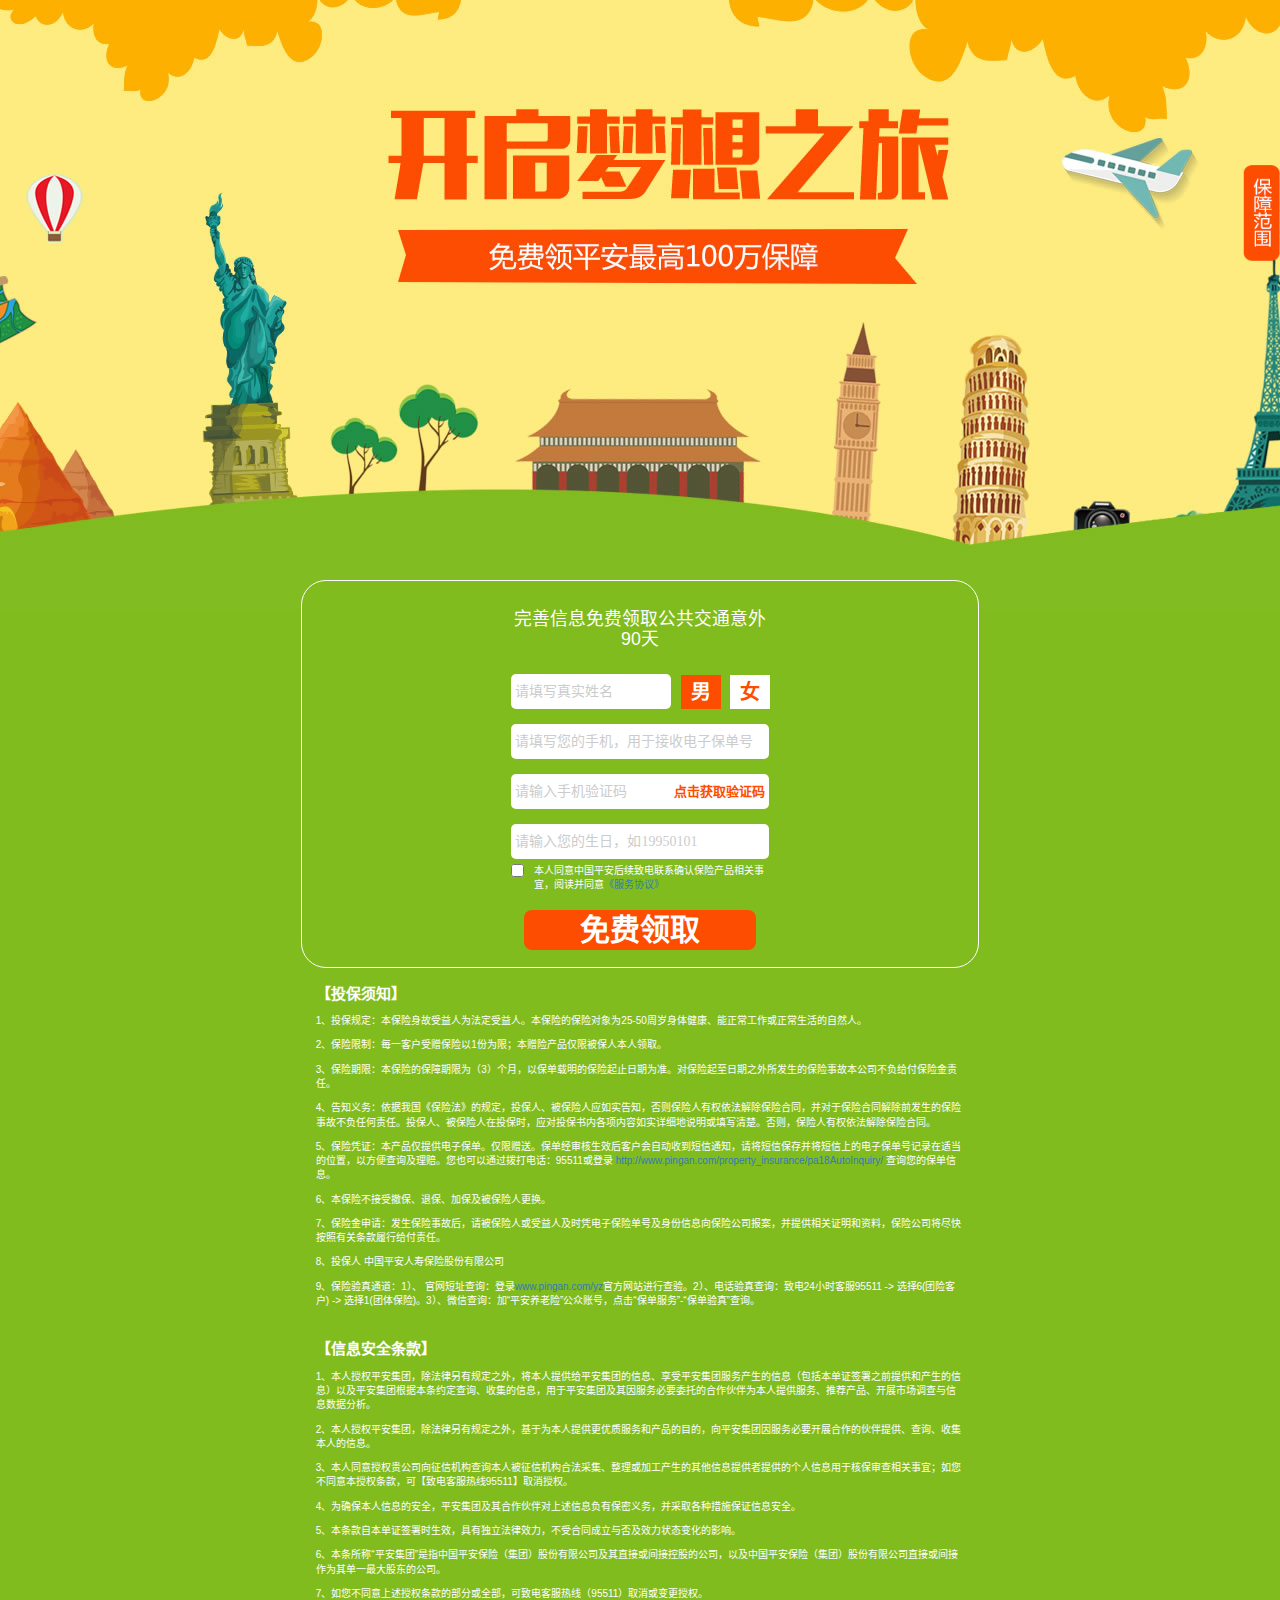
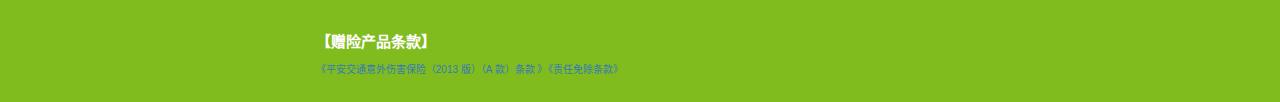
==== commit 0eb2d7e3: "new file:   target/project1-1.4.1.RELEASE/WEB-INF/classes/public/images/H5-2.jpg" ====
--- a/src/main/resources/public/index.html
+++ b/src/main/resources/public/index.html
@@ -70,7 +70,7 @@
     <div id="box">
       <div class="link"><a id="dialog" href="#"></a></div>
     <div class="box"  style="padding-top: 0px;">
-  <div class="ryui-box-flex-1" style="padding-top: 0.9rem;"><h2>完善信息免费领取平安神州畅行险</h2></div>
+  <div class="ryui-box-flex-1" style="padding-top: 0.9rem;"><h2>完善信息免费领取公共交通意外90天</h2></div>
   <div class="ryui-box-flex-1 ryui-box ">
    <div class="ryui-box-flex-1 input input_s"><input id="username"   name="name" maxlength="5" type="text" placeholder="请填写真实姓名"  ></div>
    
@@ -86,14 +86,15 @@
   </div>
   
   <div class="ryui-box-flex-1 input"><input name="" id="bday" class="showerror" type="text" maxlength="8"  placeholder="请输入您的生日，如19950101"></div>
+  <!--
   <div class="ryui-box-flex-1 ryui-box chkbox" >
    <div class="ryui-box-flex-1" ><input id="agree1" name="" type="checkbox" value="" ></div>
    <div class="ryui-box-flex-1"><p>本人同意领取免费险</p></div>
 	  </div>
-	
+	 -->
 	<div class="ryui-box-flex-3  chkbox">
    <div class="ryui-box-flex-1" ><input id="agree2" name="" type="checkbox" value="" ></div>
-   <div class="ryui-box-flex-1"><p>本人同意中国平安后续致电联系确认保险产品相关事宜</p></div>
+   <div class="ryui-box-flex-1"><p>本人同意中国平安后续致电联系确认保险产品相关事宜，阅读并同意<a href="fuwu-mzkj.pdf" target="_blank">《服务协议》</a></p></div>
 	  </div> 
 	  <div class="ryui-box-flex-1 btn"><button id="sub" type="button" >免费领取</button></div>
 	 </div>
@@ -115,30 +116,31 @@
                  
                   <p> 1、投保规定</span>：本保险身故受益人为法定受益人。本保险的保险对象为25-50周岁身体健康、能正常工作或正常生活的自然人。</p>
                   <p><span class="zscolor">2、保险限制</span>：每一客户受赠保险以1份为限；本赠险产品仅限被保人本人领取。</p>
-                  <p><span class="zscolor">3、保险期限</span>：本保险的保障期限为（6）个月，以保单载明的保险起止日期为准。对保险起至日期之外所发生的保险事故本公司不负给付保险金责任。</p>
-                  <p><span class="zscolor">4、告知义务</span>：依据我国《保险法》的规定，投保人、被保险人应如实告知，否则保险人有权依法解除保险合同，并对于保险合同解除前发生的保险事故不负任何责任。投保人、被保险人在投保时，应对投保书内各项内容如实详细地说明或填写清楚。否则，保险人有权依法解除保险合同。
-                    </p>
-                  <p><span class="zscolor">5、保险凭证</span>：本产品仅提供电子保单。仅限赠送。保单经审核生效后客户会自动收到短信通知，请将短信保存并将短信上的电子保单号记录在适当的位置，以方便查询及理赔。您也可以通过拨打电话：95511或登陆 <a href="http://www.pingan.com/property_insurance/pa18AutoInquiry/ "> http://www.pingan.com/property_insurance/pa18AutoInquiry/ </a> 
+                  <p><span class="zscolor">3、保险期限</span>：本保险的保障期限为（3）个月，以保单载明的保险起止日期为准。对保险起至日期之外所发生的保险事故本公司不负给付保险金责任。</p>
+                  <p><span class="zscolor">4、告知义务</span>：依据我国《保险法》的规定，投保人、被保险人应如实告知，否则保险人有权依法解除保险合同，并对于保险合同解除前发生的保险事故不负任何责任。投保人、被保险人在投保时，应对投保书内各项内容如实详细地说明或填写清楚。否则，保险人有权依法解除保险合同。</p>
+                  <p><span class="zscolor">5、保险凭证</span>：本产品仅提供电子保单。仅限赠送。保单经审核生效后客户会自动收到短信通知，请将短信保存并将短信上的电子保单号记录在适当的位置，以方便查询及理赔。您也可以通过拨打电话：95511或登录 <a href="http://www.pingan.com/property_insurance/pa18AutoInquiry/ "> http://www.pingan.com/property_insurance/pa18AutoInquiry/ </a> 
                     查询您的保单信息。
                   </p>
                   <p>6、本保险不接受撤保、退保、加保及被保险人更换。</p>
                   <p><span class="zscolor">7、保险金申请</span>：发生保险事故后，请被保险人或受益人及时凭电子保险单号及身份信息向保险公司报案，并提供相关证明和资料，保险公司将尽快按照有关条款履行给付责任。
                   </p>
+                  <p>8、投保人 中国平安人寿保险股份有限公司</p>
+                  <p>9、保险验真通道：1）、 官网短址查询：登录<a href="http://www.pingan.com/yz">www.pingan.com/yz</a>官方网站进行查验。2）、电话验真查询：致电24小时客服95511 -> 选择6(团险客户) -> 选择1(团体保险)。3）、微信查询：加“平安养老险”公众账号，点击“保单服务”-“保单验真”查询。</p>
           </div>
           <br>
           <div class="m-mrt">    
-              <p class="mb15">【信息安全条款】</p>           
-                <p>1、本人授权平安集团，除法律另有规定之外，将本人提供给平安集团的信息、享受平安集团服务产生的信息（包括本【单证】签署之前提供和产生的信息）以及平安集团根据本条约定查询、收集的信息，用于平安集团及其因服务必要委托的合作伙伴为本人提供服务、推荐产品、开展市场调查与信息数据分析。</p>
+              <p class="mb15">【信息安全条款】</p>  
+                <p>1、本人授权平安集团，除法律另有规定之外，将本人提供给平安集团的信息、享受平安集团服务产生的信息（包括本单证签署之前提供和产生的信息）以及平安集团根据本条约定查询、收集的信息，用于平安集团及其因服务必要委托的合作伙伴为本人提供服务、推荐产品、开展市场调查与信息数据分析。</p>
                  <p>2、本人授权平安集团，除法律另有规定之外，基于为本人提供更优质服务和产品的目的，向平安集团因服务必要开展合作的伙伴提供、查询、收集本人的信息。</p>
-                  <p>3、本人同意授权贵公司向征信机构查询本人被征信机构合法采集、整理或者加工生产的其他信息提供者提供的个人信息用于核保审查事宜；如您不同意本授权条款，可【致电客户热线95511】取消授权。</p>
+                  <p>3、本人同意授权贵公司向征信机构查询本人被征信机构合法采集、整理或加工产生的其他信息提供者提供的个人信息用于核保审查相关事宜；如您不同意本授权条款，可【致电客服热线95511】取消授权。</p>
                     <p>4、为确保本人信息的安全，平安集团及其合作伙伴对上述信息负有保密义务，并采取各种措施保证信息安全。</p>
-                   <p>5、本条款自本【单证】签署时生效，具有独立法律效力，不受合同成立与否及效力状态变化的影响。</p>
+                   <p>5、本条款自本单证签署时生效，具有独立法律效力，不受合同成立与否及效力状态变化的影响。</p>
                    <p>6、本条所称“平安集团”是指中国平安保险（集团）股份有限公司及其直接或间接控股的公司，以及中国平安保险（集团）股份有限公司直接或间接作为其单一最大股东的公司。</p>
-                   <p>7、如您不同意上述授权条款的部分或全部，可致电客户热线(95511)取消或变更授权。</p>
+                   <p>7、如您不同意上述授权条款的部分或全部，可致电客服热线（95511）取消或变更授权。 </p>
                 </p>
                 <br>
                 <p class="mb15">【赠险产品条款】</p>      
-                <p><a href="赠险产品条款文档.docx" target="_blank">1、点击下载查看</a></p>
+                <p><a href="tiaokuan.pdf" target="_blank">《平安交通意外伤害保险（2013 版）（A 款）条款 》</a><a href="zr.pdf" target="_blank">《责任免除条款》</a></p>
           </div>
         </div>
   
@@ -155,7 +157,7 @@
   <div id="page1"  class="page1_box ryui-box ryui-box-align-center ryui-box-ver" style="display:none">
 	<div class="ryui-box-flex-1" style="width: 100%;height:3rem;"><div id="page1close" class="close1"></div></div>
 	 <div class="ryui-box-flex-1 baoxian_table">
-	 <img src="images/baoxian_table.jpg" >
+	 <img src="images/tanchuang.jpg" >
 	 </div>
 	    <div id="modal-body-d" class="modal-body">
           <div class="m-mrt">    
@@ -163,30 +165,31 @@
                  
                   <p> 1、投保规定</span>：本保险身故受益人为法定受益人。本保险的保险对象为25-50周岁身体健康、能正常工作或正常生活的自然人。</p>
                   <p><span class="zscolor">2、保险限制</span>：每一客户受赠保险以1份为限；本赠险产品仅限被保人本人领取。</p>
-                  <p><span class="zscolor">3、保险期限</span>：本保险的保障期限为（6）个月，以保单载明的保险起止日期为准。对保险起至日期之外所发生的保险事故本公司不负给付保险金责任。</p>
-                  <p><span class="zscolor">4、告知义务</span>：依据我国《保险法》的规定，投保人、被保险人应如实告知，否则保险人有权依法解除保险合同，并对于保险合同解除前发生的保险事故不负任何责任。投保人、被保险人在投保时，应对投保书内各项内容如实详细地说明或填写清楚。否则，保险人有权依法解除保险合同。
-                    </p>
-                  <p><span class="zscolor">5、保险凭证</span>：本产品仅提供电子保单。仅限赠送。保单经审核生效后客户会自动收到短信通知，请将短信保存并将短信上的电子保单号记录在适当的位置，以方便查询及理赔。您也可以通过拨打电话：95511或登陆 <a href="http://www.pingan.com/property_insurance/pa18AutoInquiry/ "> http://www.pingan.com/property_insurance/pa18AutoInquiry/ </a> 
+                  <p><span class="zscolor">3、保险期限</span>：本保险的保障期限为（3）个月，以保单载明的保险起止日期为准。对保险起至日期之外所发生的保险事故本公司不负给付保险金责任。</p>
+                  <p><span class="zscolor">4、告知义务</span>：依据我国《保险法》的规定，投保人、被保险人应如实告知，否则保险人有权依法解除保险合同，并对于保险合同解除前发生的保险事故不负任何责任。投保人、被保险人在投保时，应对投保书内各项内容如实详细地说明或填写清楚。否则，保险人有权依法解除保险合同。</p>
+                  <p><span class="zscolor">5、保险凭证</span>：本产品仅提供电子保单。仅限赠送。保单经审核生效后客户会自动收到短信通知，请将短信保存并将短信上的电子保单号记录在适当的位置，以方便查询及理赔。您也可以通过拨打电话：95511或登录 <a href="http://www.pingan.com/property_insurance/pa18AutoInquiry/ "> http://www.pingan.com/property_insurance/pa18AutoInquiry/ </a> 
                     查询您的保单信息。
                   </p>
                   <p>6、本保险不接受撤保、退保、加保及被保险人更换。</p>
                   <p><span class="zscolor">7、保险金申请</span>：发生保险事故后，请被保险人或受益人及时凭电子保险单号及身份信息向保险公司报案，并提供相关证明和资料，保险公司将尽快按照有关条款履行给付责任。
                   </p>
+                  <p>8、投保人 中国平安人寿保险股份有限公司</p>
+                  <p>9、保险验真通道：1）、 官网短址查询：登录<a href="http://www.pingan.com/yz">www.pingan.com/yz</a>官方网站进行查验。2）、电话验真查询：致电24小时客服95511 -> 选择6(团险客户) -> 选择1(团体保险)。3）、微信查询：加“平安养老险”公众账号，点击“保单服务”-“保单验真”查询。</p>
           </div>
           <br>
           <div class="m-mrt">    
-              <p class="mb15">【信息安全条款】</p>           
-                <p>1、本人授权平安集团，除法律另有规定之外，将本人提供给平安集团的信息、享受平安集团服务产生的信息（包括本【单证】签署之前提供和产生的信息）以及平安集团根据本条约定查询、收集的信息，用于平安集团及其因服务必要委托的合作伙伴为本人提供服务、推荐产品、开展市场调查与信息数据分析。</p>
+              <p class="mb15">【信息安全条款】</p>  
+                <p>1、本人授权平安集团，除法律另有规定之外，将本人提供给平安集团的信息、享受平安集团服务产生的信息（包括本单证签署之前提供和产生的信息）以及平安集团根据本条约定查询、收集的信息，用于平安集团及其因服务必要委托的合作伙伴为本人提供服务、推荐产品、开展市场调查与信息数据分析。</p>
                  <p>2、本人授权平安集团，除法律另有规定之外，基于为本人提供更优质服务和产品的目的，向平安集团因服务必要开展合作的伙伴提供、查询、收集本人的信息。</p>
-                  <p>3、本人同意授权贵公司向征信机构查询本人被征信机构合法采集、整理或者加工生产的其他信息提供者提供的个人信息用于核保审查事宜；如您不同意本授权条款，可【致电客户热线95511】取消授权。</p>
+                  <p>3、本人同意授权贵公司向征信机构查询本人被征信机构合法采集、整理或加工产生的其他信息提供者提供的个人信息用于核保审查相关事宜；如您不同意本授权条款，可【致电客服热线95511】取消授权。</p>
                     <p>4、为确保本人信息的安全，平安集团及其合作伙伴对上述信息负有保密义务，并采取各种措施保证信息安全。</p>
-                   <p>5、本条款自本【单证】签署时生效，具有独立法律效力，不受合同成立与否及效力状态变化的影响。</p>
+                   <p>5、本条款自本单证签署时生效，具有独立法律效力，不受合同成立与否及效力状态变化的影响。</p>
                    <p>6、本条所称“平安集团”是指中国平安保险（集团）股份有限公司及其直接或间接控股的公司，以及中国平安保险（集团）股份有限公司直接或间接作为其单一最大股东的公司。</p>
-                   <p>7、如您不同意上述授权条款的部分或全部，可致电客户热线(95511)取消或变更授权。</p>
+                   <p>7、如您不同意上述授权条款的部分或全部，可致电客服热线（95511）取消或变更授权。 </p>
                 </p>
                 <br>
                 <p class="mb15">【赠险产品条款】</p>      
-                <p><a href="赠险产品条款文档.docx" target="_blank">1、点击下载查看</a></p>
+                <p><a href="tiaokuan.pdf" target="_blank">《平安交通意外伤害保险（2013 版）（A 款）条款 》</a><a href="zr.pdf" target="_blank">《责任免除条款》</a></p>
           </div>
         </div>
 	</div>
--- a/src/main/resources/public/css/style1.css
+++ b/src/main/resources/public/css/style1.css
@@ -300,7 +300,7 @@
 .input input{ width:100.9%; border:0; background:none; height:3.5rem; border-radius: 5px; line-height:2.1rem; color:#cccccc; font-size:1.4rem; font-family:微软雅黑; margin-top:0rem;
 padding: 0 0;
 margin-right:0rem;
-margin-left:-0.2rem;
+margin-left:0.2rem;
 }
 
 ::-webkit-input-placeholder { /* WebKit browsers */
--- a/src/main/resources/public/css/index2.css
+++ b/src/main/resources/public/css/index2.css
@@ -142,7 +142,7 @@
 }
 
 #page1 img{
-	width:37rem;height:28rem;
+	width:100%;height:20rem;
 }
 
 #page2-mask {background:#000; opacity: 0.5; background-size: 100% 100%; width: 100%; height: 100%; z-index:9996; top:0; left:0; position:fixed;}
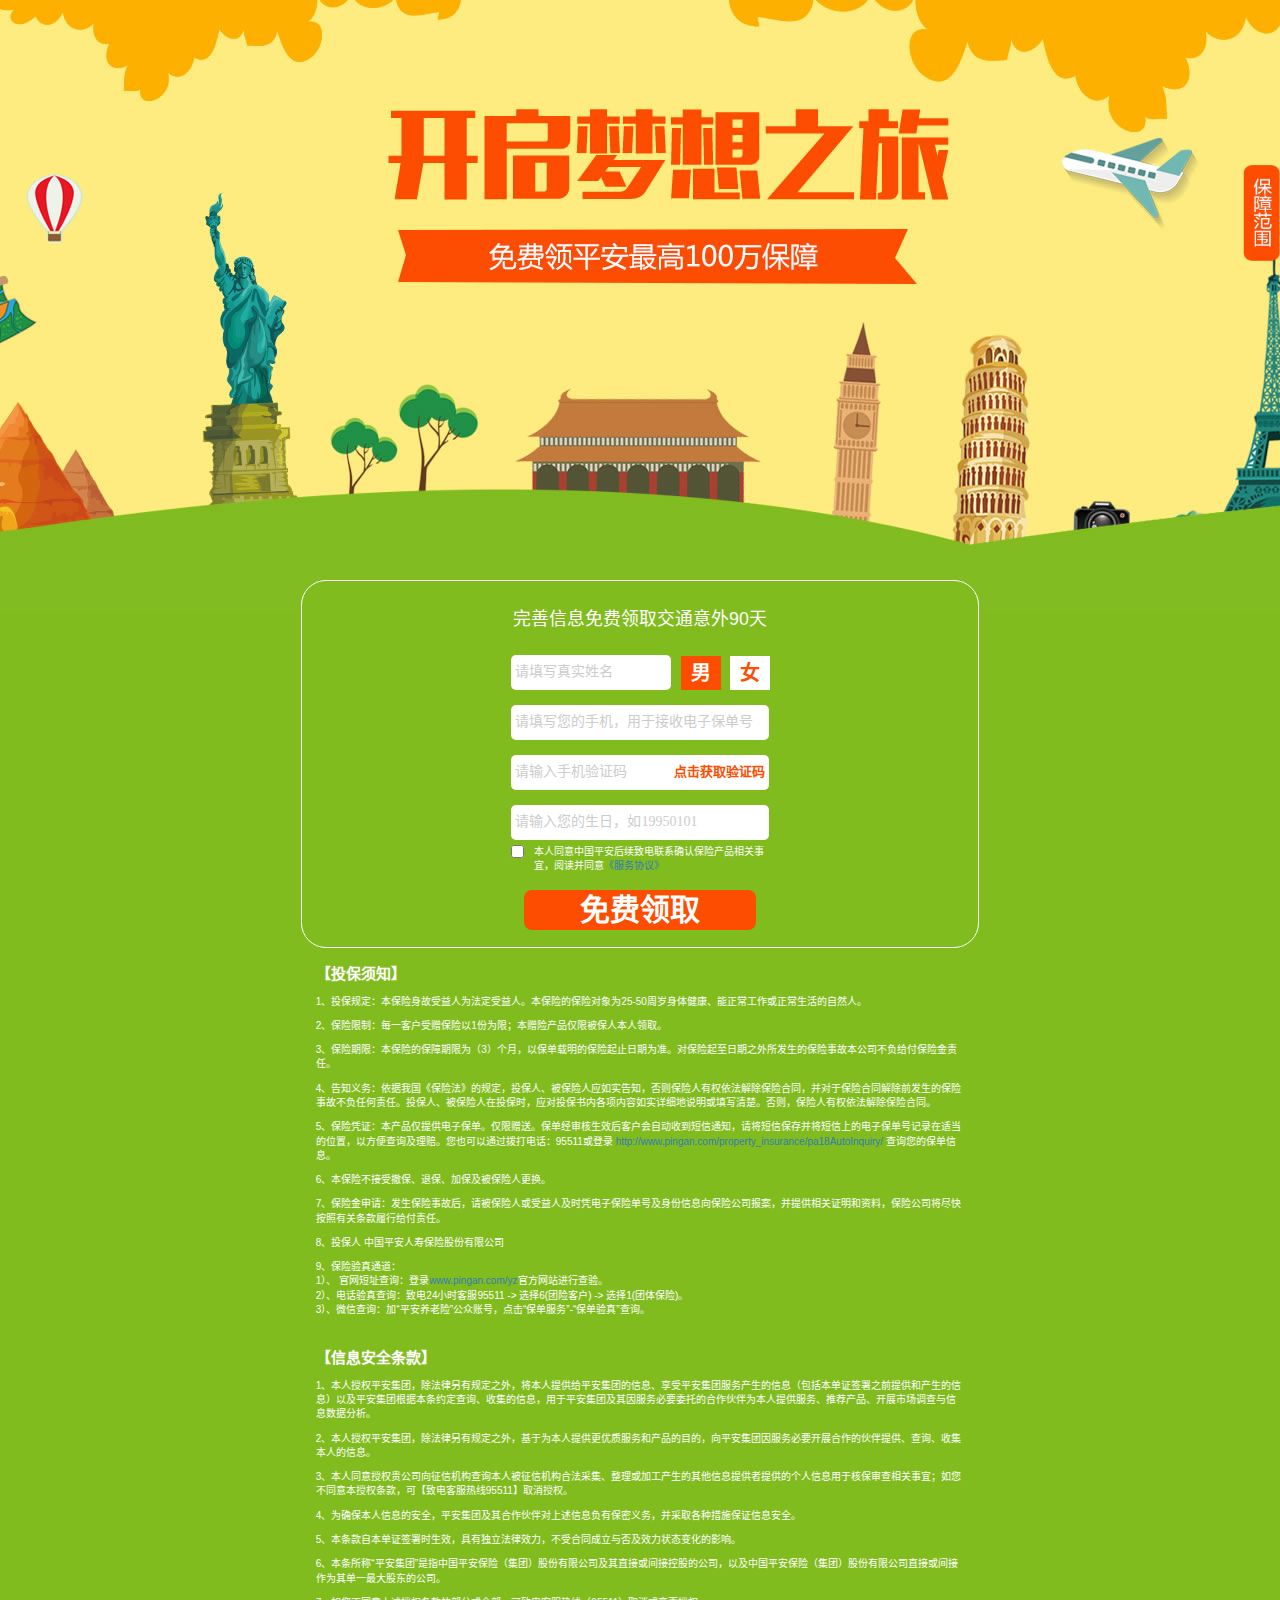
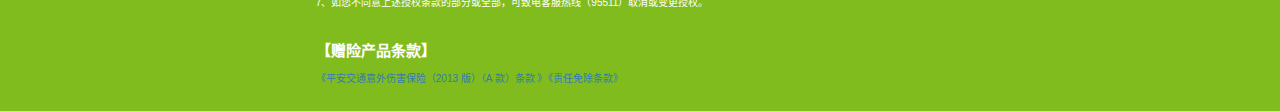
==== commit 24bd5899: "Bug:11 Bugzilla Project: Sichuan Airline Description:" ====
--- a/src/main/resources/public/index.html
+++ b/src/main/resources/public/index.html
@@ -70,7 +70,7 @@
     <div id="box">
       <div class="link"><a id="dialog" href="#"></a></div>
     <div class="box"  style="padding-top: 0px;">
-  <div class="ryui-box-flex-1" style="padding-top: 0.9rem;"><h2>完善信息免费领取公共交通意外90天</h2></div>
+  <div class="ryui-box-flex-1" style="padding-top: 0.9rem;"><h2>完善信息免费领取交通意外90天</h2></div>
   <div class="ryui-box-flex-1 ryui-box ">
    <div class="ryui-box-flex-1 input input_s"><input id="username"   name="name" maxlength="5" type="text" placeholder="请填写真实姓名"  ></div>
    
@@ -125,7 +125,7 @@
                   <p><span class="zscolor">7、保险金申请</span>：发生保险事故后，请被保险人或受益人及时凭电子保险单号及身份信息向保险公司报案，并提供相关证明和资料，保险公司将尽快按照有关条款履行给付责任。
                   </p>
                   <p>8、投保人 中国平安人寿保险股份有限公司</p>
-                  <p>9、保险验真通道：1）、 官网短址查询：登录<a href="http://www.pingan.com/yz">www.pingan.com/yz</a>官方网站进行查验。2）、电话验真查询：致电24小时客服95511 -> 选择6(团险客户) -> 选择1(团体保险)。3）、微信查询：加“平安养老险”公众账号，点击“保单服务”-“保单验真”查询。</p>
+                  <p>9、保险验真通道：<br>1）、 官网短址查询：登录<a href="http://www.pingan.com/yz">www.pingan.com/yz</a>官方网站进行查验。<br>2）、电话验真查询：致电24小时客服95511 -> 选择6(团险客户) -> 选择1(团体保险)。<br>3）、微信查询：加“平安养老险”公众账号，点击“保单服务”-“保单验真”查询。</p>
           </div>
           <br>
           <div class="m-mrt">    
@@ -174,7 +174,8 @@
                   <p><span class="zscolor">7、保险金申请</span>：发生保险事故后，请被保险人或受益人及时凭电子保险单号及身份信息向保险公司报案，并提供相关证明和资料，保险公司将尽快按照有关条款履行给付责任。
                   </p>
                   <p>8、投保人 中国平安人寿保险股份有限公司</p>
-                  <p>9、保险验真通道：1）、 官网短址查询：登录<a href="http://www.pingan.com/yz">www.pingan.com/yz</a>官方网站进行查验。2）、电话验真查询：致电24小时客服95511 -> 选择6(团险客户) -> 选择1(团体保险)。3）、微信查询：加“平安养老险”公众账号，点击“保单服务”-“保单验真”查询。</p>
+                  <p>9、保险验真通道：<br>1）、 官网短址查询：登录<a href="http://www.pingan.com/yz">www.pingan.com/yz</a>官方网站进行查验。
+                  <br>2）、电话验真查询：致电24小时客服95511 -> 选择6(团险客户) -> 选择1(团体保险)。<br>3）、微信查询：加“平安养老险”公众账号，点击“保单服务”-“保单验真”查询。</p>
           </div>
           <br>
           <div class="m-mrt">    
--- a/src/main/resources/public/css/index2.css
+++ b/src/main/resources/public/css/index2.css
@@ -142,7 +142,12 @@
 }
 
 #page1 img{
+
 	width:100%;height:20rem;
+
+
+
+
 }
 
 #page2-mask {background:#000; opacity: 0.5; background-size: 100% 100%; width: 100%; height: 100%; z-index:9996; top:0; left:0; position:fixed;}
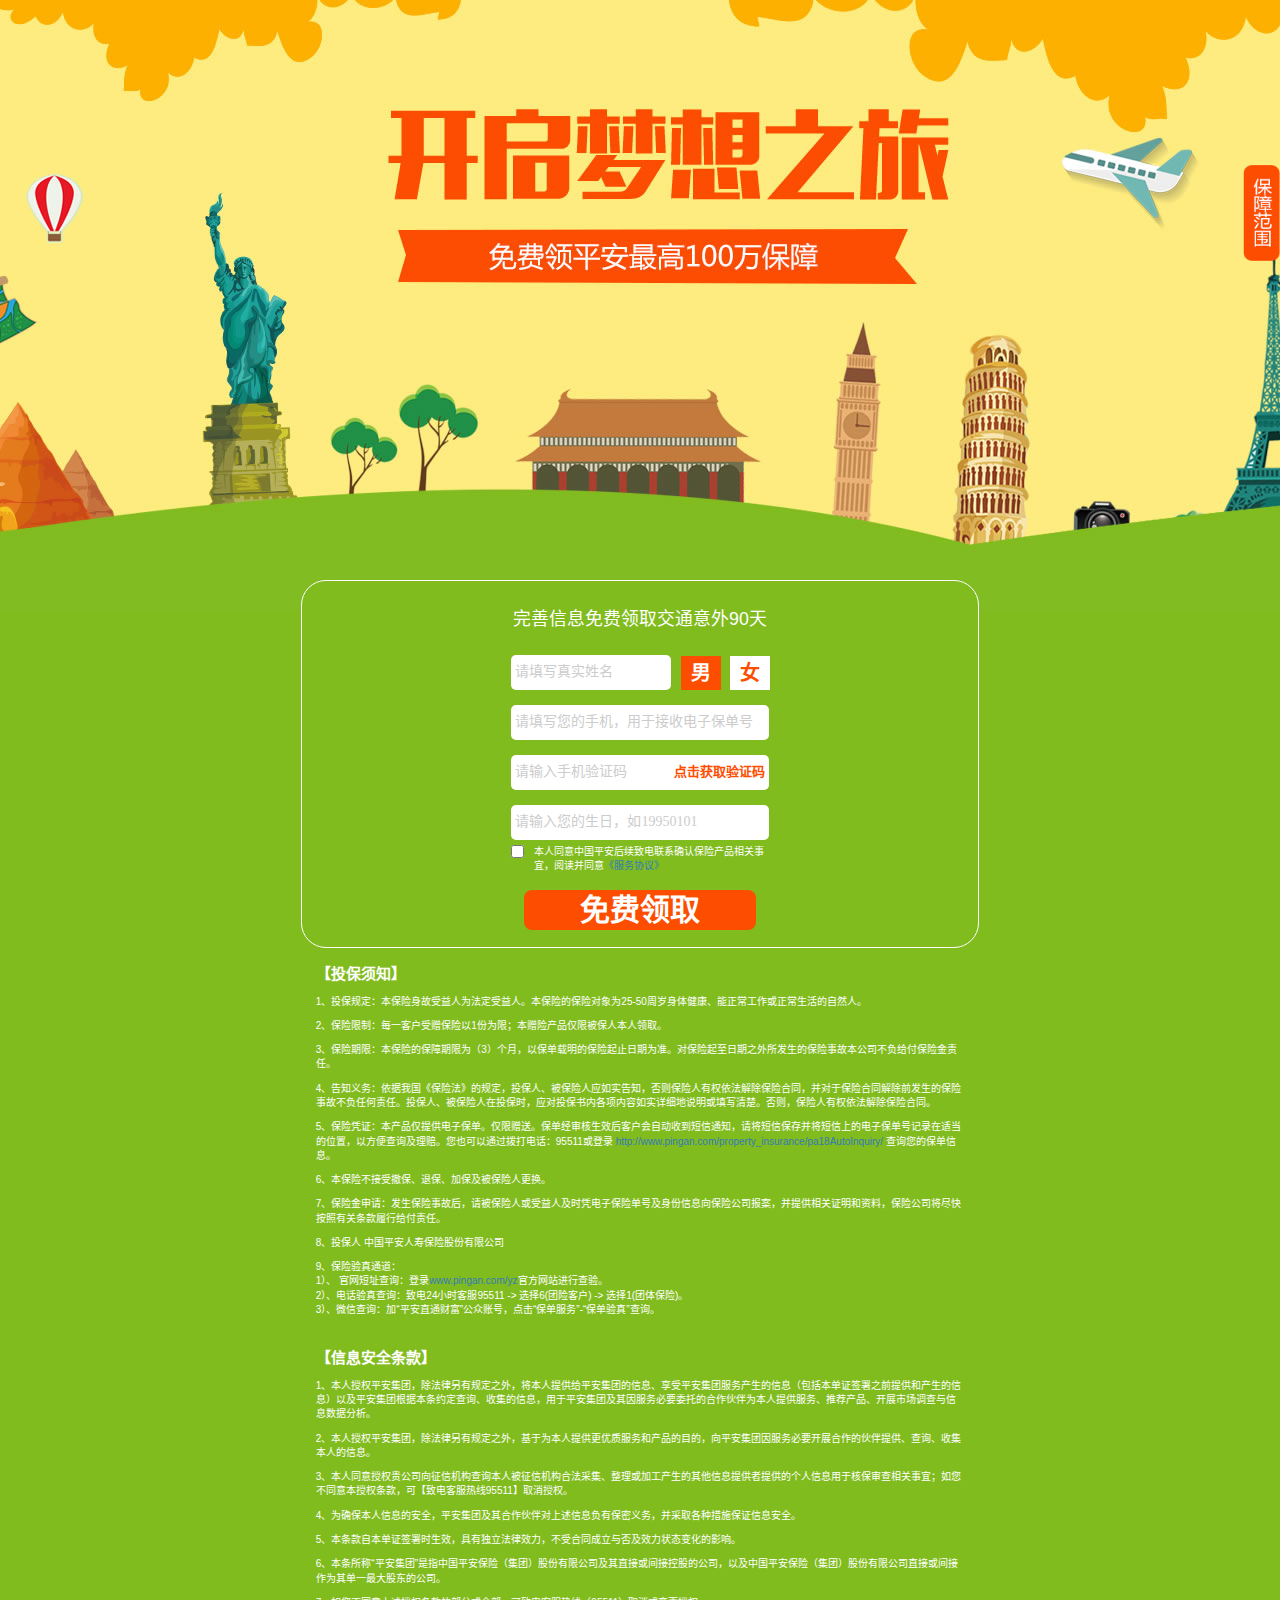
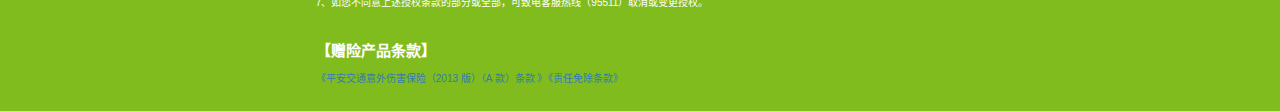
==== commit 442e6490: "Bug:11 Bugzilla Project: Sichuan Airline Description:" ====
--- a/src/main/resources/public/index.html
+++ b/src/main/resources/public/index.html
@@ -125,7 +125,7 @@
                   <p><span class="zscolor">7、保险金申请</span>：发生保险事故后，请被保险人或受益人及时凭电子保险单号及身份信息向保险公司报案，并提供相关证明和资料，保险公司将尽快按照有关条款履行给付责任。
                   </p>
                   <p>8、投保人 中国平安人寿保险股份有限公司</p>
-                  <p>9、保险验真通道：<br>1）、 官网短址查询：登录<a href="http://www.pingan.com/yz">www.pingan.com/yz</a>官方网站进行查验。<br>2）、电话验真查询：致电24小时客服95511 -> 选择6(团险客户) -> 选择1(团体保险)。<br>3）、微信查询：加“平安养老险”公众账号，点击“保单服务”-“保单验真”查询。</p>
+                  <p>9、保险验真通道：<br>1）、 官网短址查询：登录<a href="http://www.pingan.com/yz">www.pingan.com/yz</a>官方网站进行查验。<br>2）、电话验真查询：致电24小时客服95511 -> 选择6(团险客户) -> 选择1(团体保险)。<br>3）、微信查询：加“平安直通财富”公众账号，点击“保单服务”-“保单验真”查询。</p>
           </div>
           <br>
           <div class="m-mrt">    
@@ -175,7 +175,7 @@
                   </p>
                   <p>8、投保人 中国平安人寿保险股份有限公司</p>
                   <p>9、保险验真通道：<br>1）、 官网短址查询：登录<a href="http://www.pingan.com/yz">www.pingan.com/yz</a>官方网站进行查验。
-                  <br>2）、电话验真查询：致电24小时客服95511 -> 选择6(团险客户) -> 选择1(团体保险)。<br>3）、微信查询：加“平安养老险”公众账号，点击“保单服务”-“保单验真”查询。</p>
+                  <br>2）、电话验真查询：致电24小时客服95511 -> 选择6(团险客户) -> 选择1(团体保险)。<br>3）、微信查询：加“平安直通财富”公众账号，点击“保单服务”-“保单验真”查询。</p>
           </div>
           <br>
           <div class="m-mrt">    
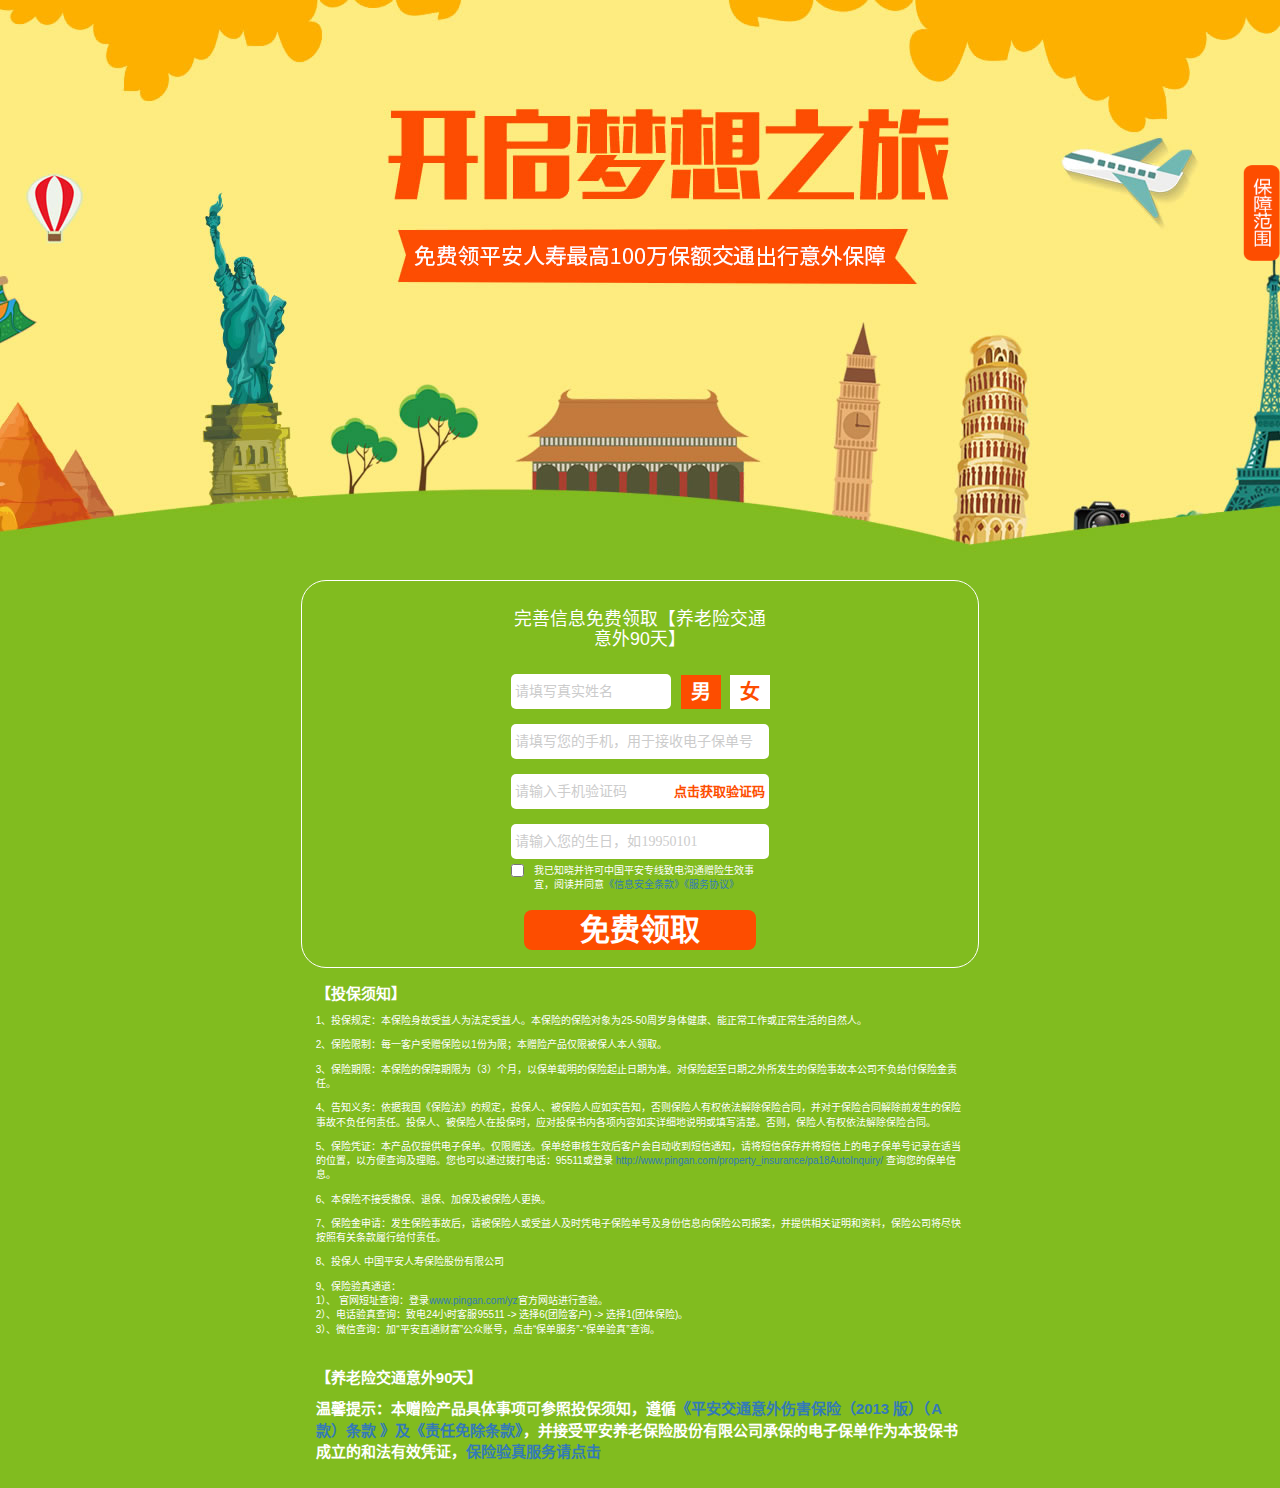
==== commit 25343070: "ss" ====
--- a/src/main/resources/public/index.html
+++ b/src/main/resources/public/index.html
@@ -1,4 +1,4 @@
-
+﻿
 <!DOCTYPE html>
 <html lang="zh-CN">
 <head>
@@ -70,7 +70,7 @@
     <div id="box">
       <div class="link"><a id="dialog" href="#"></a></div>
     <div class="box"  style="padding-top: 0px;">
-  <div class="ryui-box-flex-1" style="padding-top: 0.9rem;"><h2>完善信息免费领取交通意外90天</h2></div>
+  <div class="ryui-box-flex-1" style="padding-top: 0.9rem;"><h2>完善信息免费领取【养老险交通意外90天】</h2></div>
   <div class="ryui-box-flex-1 ryui-box ">
    <div class="ryui-box-flex-1 input input_s"><input id="username"   name="name" maxlength="5" type="text" placeholder="请填写真实姓名"  ></div>
    
@@ -94,7 +94,7 @@
 	 -->
 	<div class="ryui-box-flex-3  chkbox">
    <div class="ryui-box-flex-1" ><input id="agree2" name="" type="checkbox" value="" ></div>
-   <div class="ryui-box-flex-1"><p>本人同意中国平安后续致电联系确认保险产品相关事宜，阅读并同意<a href="fuwu-mzkj.pdf" target="_blank">《服务协议》</a></p></div>
+   <div class="ryui-box-flex-1"><p>我已知晓并许可中国平安专线致电沟通赠险生效事宜，阅读并同意<a href="#" id="open" >《信息安全条款》</a><a href="fuwu-mzkj.pdf" target="_blank">《服务协议》</a></p></div>
 	  </div> 
 	  <div class="ryui-box-flex-1 btn"><button id="sub" type="button" >免费领取</button></div>
 	 </div>
@@ -126,6 +126,73 @@
                   </p>
                   <p>8、投保人 中国平安人寿保险股份有限公司</p>
                   <p>9、保险验真通道：<br>1）、 官网短址查询：登录<a href="http://www.pingan.com/yz">www.pingan.com/yz</a>官方网站进行查验。<br>2）、电话验真查询：致电24小时客服95511 -> 选择6(团险客户) -> 选择1(团体保险)。<br>3）、微信查询：加“平安直通财富”公众账号，点击“保单服务”-“保单验真”查询。</p>
+          </div>
+          <br>
+          <div class="m-mrt">    
+              
+                <p class="mb15"> 【养老险交通意外90天】</p>      
+		<p class="mb15">温馨提示：本赠险产品具体事项可参照投保须知，遵循<a href="tiaokuan.pdf" target="_blank">《平安交通意外伤害保险（2013 版）（A 款）条款 》及<a href="zr.pdf" target="_blank">《责任免除条款》</a>，并接受平安养老保险股份有限公司承保的电子保单作为本投保书成立的和法有效凭证，<a href="http://www.pingan.com/property_insurance/pa18AutoInquiry/" target="_blank">保险验真服务请点击</a></p> 
+                
+          </div>
+        </div>
+  
+  
+  <div id="anquan" class="box" style="display:none">
+  	<div class="ryui-box-flex-1" style="width: 100%;height:3rem;"><div id="anquanclose" class="close1"></div></div>
+  	
+         <div id="anquan1" class="anquan">
+           <div style="margin-right: auto;margin-left: auto;padding-top:10px; 
+  padding-left:10px; 
+  padding-right:10px; 
+  padding-bottom:10px; ">     
+              <p style="text-align: center;">【信息安全条款】</p>  
+              
+             <p> 本人授权平安集团，除法律另有规定之外，将本人提供给平安集团的信息、享受平安集团服务产生的信息（包括本单证签署之前提供和产生的信息）以及平安集团根据本条约定查询、收集的信息，用于平安集团及其因服务必要委托的合作伙伴为本人提供服务、推荐产品、开展市场调查与信息数据分析。</p>
+			<p>本人授权平安集团，除法律另有规定之外，基于为本人提供更优质服务和产品的目的，向平安集团因服务必要开展合作的伙伴提供、查询、收集本人的信息。</p>
+			<p>本人同意授权贵公司向征信机构查询本人被征信机构合法采集、整理或加工产生的其他信息提供者提供的个人信息用于核保审查相关事宜；如您不同意本授权条款，可【致电客服热线95511】取消授权。</p>
+			<p>为确保本人信息的安全，平安集团及其合作伙伴对上述信息负有保密义务，并采取各种措施保证信息安全。</p>
+			<p>本条款自本单证签署时生效，具有独立法律效力，不受合同成立与否及效力状态变化的影响。</p>
+			<p>本条所称“平安集团”是指中国平安保险（集团）股份有限公司及其直接或间接控股的公司，以及中国平安保险（集团）股份有限公司直接或间接作为其单一最大股东的公司。</p>
+			<p>如您不同意上述授权条款的部分或全部，可致电客服热线（95511）取消或变更授权。</p>
+              
+                
+                <br>
+                
+          </div>
+          </div> 
+  </div>
+  
+  
+  <div id="page2" class="page1_box ryui-box ryui-box-align-center ryui-box-ver" style="display:none">
+	 <div class="ryui-box-flex-1" style="width: 100%"><div id="page2close" class="close"><img src="images/close_ico.png"></div></div>
+	 <div class="ryui-box-flex-1"><h5>参与成功</h5></div>
+	 <div class="ryui-box-flex-1 page2_txt"><span>恭喜您参与成功，中国平安工作人员后续将致电您关于保险生效事宜，谢谢您的参与！</span></div>
+ </div>
+ <div id="page2-mask" style="display:none"></div>
+  
+  
+  <div id="page1"  class="page1_box ryui-box ryui-box-align-center ryui-box-ver" style="display:none">
+	<div class="ryui-box-flex-1" style="width: 100%;height:3rem;"><div id="page1close" class="close1"></div></div>
+	 <div class="ryui-box-flex-1 baoxian_table">
+	 <img src="images/tanchuang.jpg" >
+	 </div>
+	    <div id="modal-body-d" class="modal-body">
+          <div class="m-mrt">    
+                <p class="mb15">【投保须知】</p>           
+                 
+                  <p> 1、投保规定</span>：本保险身故受益人为法定受益人。本保险的保险对象为25-50周岁身体健康、能正常工作或正常生活的自然人。</p>
+                  <p><span class="zscolor">2、保险限制</span>：每一客户受赠保险以1份为限；本赠险产品仅限被保人本人领取。</p>
+                  <p><span class="zscolor">3、保险期限</span>：本保险的保障期限为（3）个月，以保单载明的保险起止日期为准。对保险起至日期之外所发生的保险事故本公司不负给付保险金责任。</p>
+                  <p><span class="zscolor">4、告知义务</span>：依据我国《保险法》的规定，投保人、被保险人应如实告知，否则保险人有权依法解除保险合同，并对于保险合同解除前发生的保险事故不负任何责任。投保人、被保险人在投保时，应对投保书内各项内容如实详细地说明或填写清楚。否则，保险人有权依法解除保险合同。</p>
+                  <p><span class="zscolor">5、保险凭证</span>：本产品仅提供电子保单。仅限赠送。保单经审核生效后客户会自动收到短信通知，请将短信保存并将短信上的电子保单号记录在适当的位置，以方便查询及理赔。您也可以通过拨打电话：95511或登录 <a href="http://www.pingan.com/property_insurance/pa18AutoInquiry/ "> http://www.pingan.com/property_insurance/pa18AutoInquiry/ </a> 
+                    查询您的保单信息。
+                  </p>
+                  <p>6、本保险不接受撤保、退保、加保及被保险人更换。</p>
+                  <p><span class="zscolor">7、保险金申请</span>：发生保险事故后，请被保险人或受益人及时凭电子保险单号及身份信息向保险公司报案，并提供相关证明和资料，保险公司将尽快按照有关条款履行给付责任。
+                  </p>
+                  <p>8、投保人 中国平安人寿保险股份有限公司</p>
+                  <p>9、保险验真通道：<br>1）、 官网短址查询：登录<a href="http://www.pingan.com/yz">www.pingan.com/yz</a>官方网站进行查验。
+                  <br>2）、电话验真查询：致电24小时客服95511 -> 选择6(团险客户) -> 选择1(团体保险)。<br>3）、微信查询：加“平安直通财富”公众账号，点击“保单服务”-“保单验真”查询。</p>
           </div>
           <br>
           <div class="m-mrt">    
@@ -139,58 +206,9 @@
                    <p>7、如您不同意上述授权条款的部分或全部，可致电客服热线（95511）取消或变更授权。 </p>
                 </p>
                 <br>
-                <p class="mb15">【赠险产品条款】</p>      
-                <p><a href="tiaokuan.pdf" target="_blank">《平安交通意外伤害保险（2013 版）（A 款）条款 》</a><a href="zr.pdf" target="_blank">《责任免除条款》</a></p>
-          </div>
-        </div>
-  
-  
-  
-  <div id="page2" class="page1_box ryui-box ryui-box-align-center ryui-box-ver" style="display:none">
-	 <div class="ryui-box-flex-1" style="width: 100%"><div id="page2close" class="close"><img src="images/close_ico.png"></div></div>
-	 <div class="ryui-box-flex-1"><h5>参与成功</h5></div>
-	 <div class="ryui-box-flex-1 page2_txt"><span>恭喜您参与成功，中国平安工作人员后续将致电您关于保险生效事宜，谢谢您的参与！</span></div>
- </div>
- <div id="page2-mask" style="display:none"></div>
-  
-  
-  <div id="page1"  class="page1_box ryui-box ryui-box-align-center ryui-box-ver" style="display:none">
-	<div class="ryui-box-flex-1" style="width: 100%;height:3rem;"><div id="page1close" class="close1"></div></div>
-	 <div class="ryui-box-flex-1 baoxian_table">
-	 <img src="images/tanchuang.jpg" >
-	 </div>
-	    <div id="modal-body-d" class="modal-body">
-          <div class="m-mrt">    
-                <p class="mb15">【投保须知】</p>           
-                 
-                  <p> 1、投保规定</span>：本保险身故受益人为法定受益人。本保险的保险对象为25-50周岁身体健康、能正常工作或正常生活的自然人。</p>
-                  <p><span class="zscolor">2、保险限制</span>：每一客户受赠保险以1份为限；本赠险产品仅限被保人本人领取。</p>
-                  <p><span class="zscolor">3、保险期限</span>：本保险的保障期限为（3）个月，以保单载明的保险起止日期为准。对保险起至日期之外所发生的保险事故本公司不负给付保险金责任。</p>
-                  <p><span class="zscolor">4、告知义务</span>：依据我国《保险法》的规定，投保人、被保险人应如实告知，否则保险人有权依法解除保险合同，并对于保险合同解除前发生的保险事故不负任何责任。投保人、被保险人在投保时，应对投保书内各项内容如实详细地说明或填写清楚。否则，保险人有权依法解除保险合同。</p>
-                  <p><span class="zscolor">5、保险凭证</span>：本产品仅提供电子保单。仅限赠送。保单经审核生效后客户会自动收到短信通知，请将短信保存并将短信上的电子保单号记录在适当的位置，以方便查询及理赔。您也可以通过拨打电话：95511或登录 <a href="http://www.pingan.com/property_insurance/pa18AutoInquiry/ "> http://www.pingan.com/property_insurance/pa18AutoInquiry/ </a> 
-                    查询您的保单信息。
-                  </p>
-                  <p>6、本保险不接受撤保、退保、加保及被保险人更换。</p>
-                  <p><span class="zscolor">7、保险金申请</span>：发生保险事故后，请被保险人或受益人及时凭电子保险单号及身份信息向保险公司报案，并提供相关证明和资料，保险公司将尽快按照有关条款履行给付责任。
-                  </p>
-                  <p>8、投保人 中国平安人寿保险股份有限公司</p>
-                  <p>9、保险验真通道：<br>1）、 官网短址查询：登录<a href="http://www.pingan.com/yz">www.pingan.com/yz</a>官方网站进行查验。
-                  <br>2）、电话验真查询：致电24小时客服95511 -> 选择6(团险客户) -> 选择1(团体保险)。<br>3）、微信查询：加“平安直通财富”公众账号，点击“保单服务”-“保单验真”查询。</p>
-          </div>
-          <br>
-          <div class="m-mrt">    
-              <p class="mb15">【信息安全条款】</p>  
-                <p>1、本人授权平安集团，除法律另有规定之外，将本人提供给平安集团的信息、享受平安集团服务产生的信息（包括本单证签署之前提供和产生的信息）以及平安集团根据本条约定查询、收集的信息，用于平安集团及其因服务必要委托的合作伙伴为本人提供服务、推荐产品、开展市场调查与信息数据分析。</p>
-                 <p>2、本人授权平安集团，除法律另有规定之外，基于为本人提供更优质服务和产品的目的，向平安集团因服务必要开展合作的伙伴提供、查询、收集本人的信息。</p>
-                  <p>3、本人同意授权贵公司向征信机构查询本人被征信机构合法采集、整理或加工产生的其他信息提供者提供的个人信息用于核保审查相关事宜；如您不同意本授权条款，可【致电客服热线95511】取消授权。</p>
-                    <p>4、为确保本人信息的安全，平安集团及其合作伙伴对上述信息负有保密义务，并采取各种措施保证信息安全。</p>
-                   <p>5、本条款自本单证签署时生效，具有独立法律效力，不受合同成立与否及效力状态变化的影响。</p>
-                   <p>6、本条所称“平安集团”是指中国平安保险（集团）股份有限公司及其直接或间接控股的公司，以及中国平安保险（集团）股份有限公司直接或间接作为其单一最大股东的公司。</p>
-                   <p>7、如您不同意上述授权条款的部分或全部，可致电客服热线（95511）取消或变更授权。 </p>
-                </p>
-                <br>
-                <p class="mb15">【赠险产品条款】</p>      
-                <p><a href="tiaokuan.pdf" target="_blank">《平安交通意外伤害保险（2013 版）（A 款）条款 》</a><a href="zr.pdf" target="_blank">《责任免除条款》</a></p>
+			<p class="mb15"> 【养老险交通意外90天】</p>      
+                <p class="mb15">温馨提示：本赠险产品具体事项可参照投保须知，遵循<a href="tiaokuan.pdf" target="_blank">《平安交通意外伤害保险（2013 版）（A 款）条款 》及<a href="zr.pdf" target="_blank">《责任免除条款》</a>，并接受平安养老保险股份有限公司承保的电子保单作为本投保书成立的和法有效凭证，<a href="http://www.pingan.com/property_insurance/pa18AutoInquiry/" target="_blank">保险验真服务请点击</a></p> 
+                
           </div>
         </div>
 	</div>
--- a/src/main/resources/public/css/index2.css
+++ b/src/main/resources/public/css/index2.css
@@ -198,6 +198,20 @@
     padding-right:4rem;
 }
 
+.anquan p{font-size:10px;;}
+
+#anquan{
+	width:40%; background:#fff; margin-bottom:6rem; z-index:9997; position:absolute; top:40%; left:30%; border-radius: .5rem;
+    border-top-left-radius: .5rem;
+    border-top-right-radius: .5rem;
+    border-bottom-right-radius: .5rem;
+    border-bottom-left-radius:  .5rem;
+    margin: 0 auto;
+    background-color: #fff;
+    text-align: left;
+    
+    
+}
 
 #smallModal .modal-content{
   width: 95%;
@@ -289,7 +303,19 @@
 }
 
 
-
+#anquan{
+	width: 100%; height: 100%;background:#fff; margin-bottom:6rem; z-index:9997; position:absolute; top:0; left:0; border-radius: .5rem;
+    border-top-left-radius: .5rem;
+    border-top-right-radius: .5rem;
+    border-bottom-right-radius: .5rem;
+    border-bottom-left-radius:  .5rem;
+    margin: 0 auto;
+    background-color: #fff;
+    padding-top:10px; 
+  padding-left:10px; 
+  padding-right:10px; 
+  text-align: left;
+}
 
 #page2-mask{background:#000; opacity: 0.5; background-size: 100% 100%; width: 100%; height: 100%; z-index:9998; top:0; left:0; position:fixed;}
 #page2{ width:88%; background:#fff; z-index:9999; position:absolute; top:5rem; left:6%; border-radius: .5rem;
@@ -315,6 +341,21 @@
 	-moz-background-size:60% 40%;
 	 width:29rem;height:21rem; */
 	}
-}
-
-
+	
+	#anquan{
+	width: 100%; height: 100%;background:#fff; margin-bottom:6rem; z-index:9997; position:absolute; top:0; left:0; border-radius: .5rem;
+    border-top-left-radius: .5rem;
+    border-top-right-radius: .5rem;
+    border-bottom-right-radius: .5rem;
+    border-bottom-left-radius:  .5rem;
+    margin: 0 auto;
+    background-color: #fff;
+    
+    padding-top:10px; 
+  padding-left:10px; 
+  padding-right:10px; 
+    text-align: left;
+}
+}
+
+
